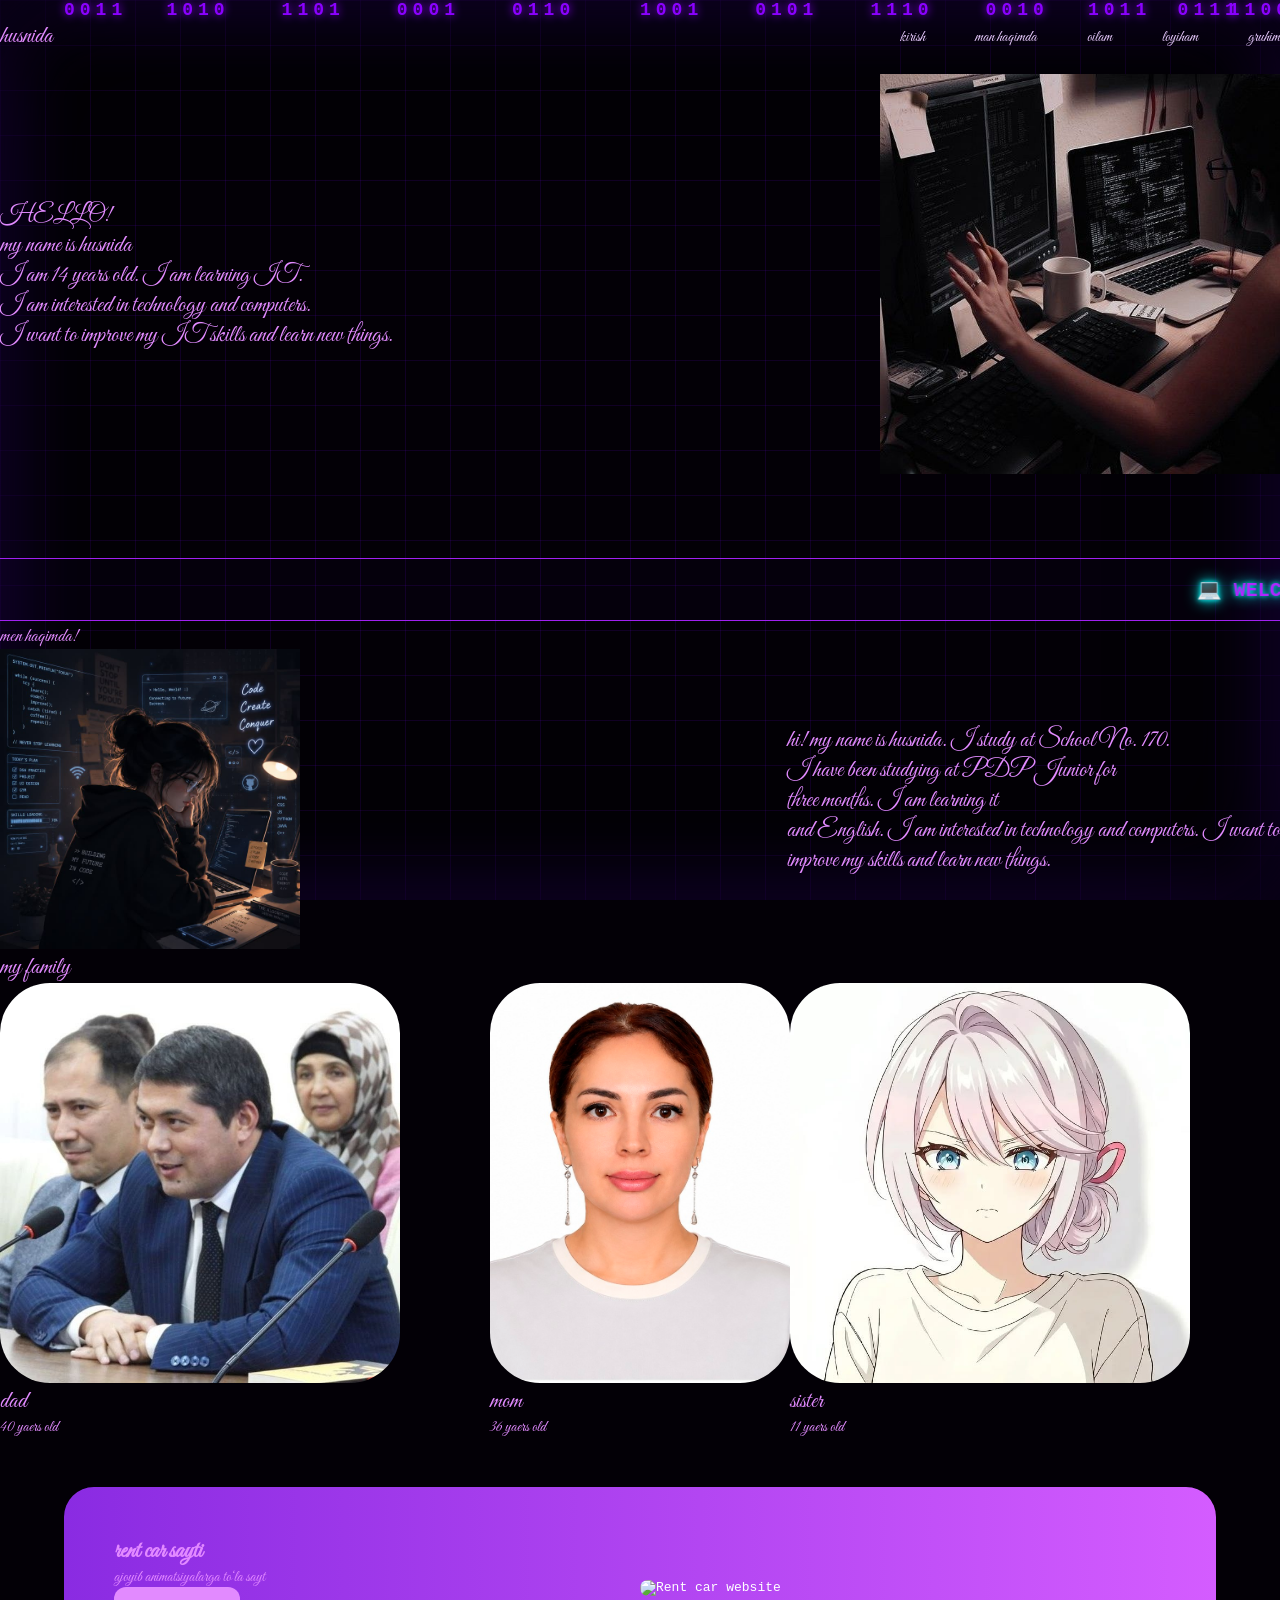
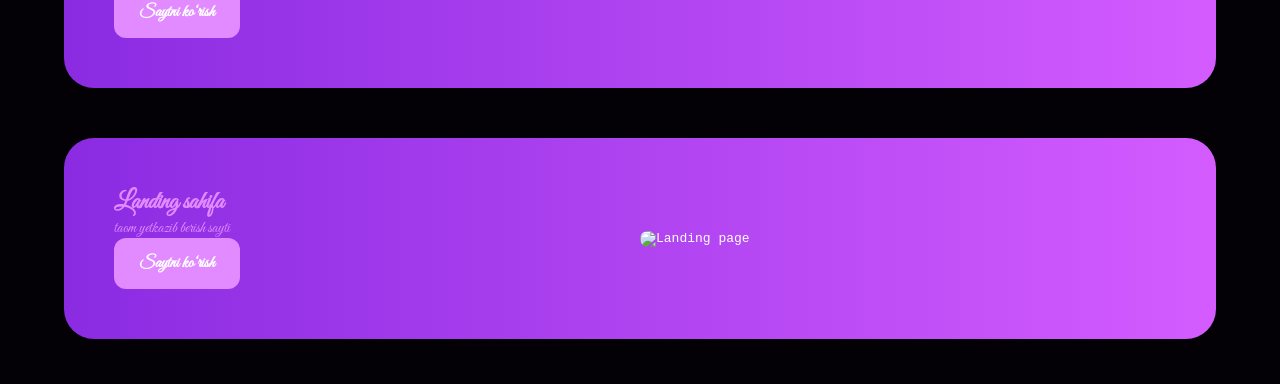
==== index.html @ d4ca279c "fixx" ====
<!doctype html>
<html lang="en">
  <head>
    <meta charset="UTF-8" />
    <meta name="viewport" content="width=device-width, initial-scale=1.0" />
    <title>Document</title>
    <link rel="stylesheet" href="main.css" />
<link href="https://fonts.googleapis.com/css2?family=Bitcount+Prop+Single:wght@100..900&family=Great+Vibes&family=Romanesco&display=swap" rel="stylesheet">
  </head>
  <body>
   <div class="hacker-bg">
  <span>0011</span>
  <span>1010</span>
  <span>1101</span>
  <span>0001</span>
  <span>0110</span>
  <span>1001</span>
  <span>0101</span>
  <span>1110</span>
  <span>0010</span>
  <span>1011</span>
  <span>0111</span>
  <span>1100</span>
</div>
</body>
    <header>
      <nav class="nav">
        <div class="container">
          <div class="nav__wrapper">
          <h2 class="title">husnida</h2>
            <ul class="nav__ul">
              <li class="nav__lists">
                <a class="title" href="#"><span class="">kirish</span></a>
              </li>
              <li class="nav__lists">
                <a class="title" href="#">man haqimda</a>
              </li>
              <li class="nav__lists"><a class="title" href="#">oilam</a></li>
              <li class="nav__lists">
                <a class="title" href="#">loyiham</a>
              </li>
              <li class="nav__lists">
                <a class="title" href="#">gruhim</a>
              </li>
            </ul>
          </div>
        </div>
      </nav>
    </header>
    <main>
      <section class="hero">
        <div class="container">
          <!-- SENING ESKI MA'LUMOTLARING -->
          <div class="hero__wrapper">
            <div class="card4">
              <div>
                <h1 class="title">
                  HELLO!<br />
                  my name is husnida
                </h1>

                <h1 class="title">
                  I am 14 years old. I am learning IT. <br />
                  I am interested in technology and computers. <br />
                  I want to improve my IT skills and learn new things.
                </h1>
              </div>

              <div>
                <img class="img2" src="./Без названия.jpg" alt="" />
              </div>
            </div>
          </div>

          <!-- ⬇️ ESKI MA'LUMOTLARDAN KEYIN MARQUEE -->
          <marquee class="my-marquee" direction="left" scrollamount="5">
            💻 WELCOME TO MY PORTFOLIO &nbsp;&nbsp;&nbsp;&nbsp; ✦ I AM LEARNING
            IT &nbsp;&nbsp;&nbsp;&nbsp; 🩵 HTML • CSS • JAVASCRIPT
            &nbsp;&nbsp;&nbsp;&nbsp; ✦ KEEP LEARNING • KEEP GROWING
            &nbsp;&nbsp;&nbsp;&nbsp;
          </marquee>
        </div>
      </section>
      <section class="welcome">
        <div class="container">
          <div class="welcome__wrapper">
            <h3 class="title">men haqimda!</h3>
            <div class="card4">
              <div>
                <img
                  class="img3"
                  src="./✨ AI Digital Girl DP _ Cute Aesthetic Anime Style Profile Picture 💻🖤.jpg"
                  alt=""
                />
              </div>
              <div>
                <h1 class="title">
                  hi! my name is husnida. I study at School No. 170. <br />
                  I have been studying at PDP Junior for <br />
                  three months. I am learning it <br />
                  and English. I am interested in technology and computers. I
                  want to <br />
                  improve my skills and learn new things.
                </h1>
              </div>
            </div>
          </div>
        </div>
      </section>
      <section class="family">
        <div class="container">
          <div class="family__wrapper">
            <div><h1 class="title">my family</h1></div>
            <div class="card5">
              <div class="card6">
                <img src="./5285311326701953409.jpg" alt="" class="img5">
                <h1 class="title">dad</h1>
                <h4 class="title">40 yaers old</h4>
              </div>
              <div class="card7">
                <img src="./5283237510333013487.jpg" alt="" class="img6">
                <h1 class="title">mom</h1>
                <h4 class="title">36 yaers old</h4>
              </div>
<div class="card6">
                <img src="./загрузка (1).jpg" alt="" class="img5">
                <h1 class="title">sister</h1>
                <h4 class="title">11 yaers old</h4>
              </div>

            </div>
          </div>
        </div>
      </section>
      <section class="portfolio">
  <div class="portfolio-card">
    <div class="title">
      <h2>rent car sayti</h2>
      <p>ajoyib animatsiyalarga to‘la sayt</p>

      <a
        href="https:"
        target="_blank"
        class="btn"
      >
        Saytni ko‘rish
      </a>
    </div>

    <img src=""  alt="Rent car website">
  </div>

  <div class="portfolio-card second">
    <div class="title">
      <h2>Landing sahifa</h2>
      <p>taom yetkazib berish sayti</p>

      <a
        href="https://example.com"
        target="_blank"
        class="btn"
      >
        Saytni ko‘rish
      </a>
    </div>

    <img src="" alt="Landing page">
  </div>
</section>  
    </main>
  </body>
</html>
---- main.css ----
* {
  padding: 0;
  margin: 0;
  box-sizing: border-box;
}

.container {
  width: 100%;
  max-width: 1440px;
  margin: 0 auto;
}

li {
  list-style-type: none;
}
a {
  text-decoration: none;
  color: inherit;
}

.nav__wrapper {
  display: flex;
  justify-content: space-between;
  padding: 22px 0;
  align-items: center;
}

.nav__ul {
  display: flex;
  gap: 50px;
}

.nav_icons {
  display: flex;
  gap: 24px;
}

.title {
  color: aqua;
}

body {
  background-color: black;
}

.card4 {
  display: flex;
  justify-content: space-between;
  align-items: center;
}


body {
  min-height: 100vh;
  background: #030006;
  color: white;
  font-family: monospace;
}

/* HACKER FON */
.hacker-bg {
  position: fixed;
  inset: 0;
  z-index: -1;

  background:
    linear-gradient(
      rgba(120, 0, 255, 0.12) 1px,
      transparent 1px
    ),
    linear-gradient(
      90deg,
      rgba(120, 0, 255, 0.12) 1px,
      transparent 1px
    );

  background-size: 45px 45px;

  box-shadow:
    inset 0 0 150px #000,
    inset 0 0 80px rgba(100, 0, 255, 0.4);
}

.hacker-bg {
  position: fixed;
  inset: 0;
  z-index: -1;
  pointer-events: none;
}

.hacker-bg span {
  position: absolute;
  color: #8b00ff;
  font-size: 18px;
  font-weight: bold;
  letter-spacing: 5px;
  text-shadow: 0 0 10px #8b00ff;

  animation: fall linear infinite;
}

/* Har bir raqam boshqa joydan chiqadi */
.hacker-bg span:nth-child(1)  { left: 5%;  animation-duration: 6s; }
.hacker-bg span:nth-child(2)  { left: 13%; animation-duration: 8s; }
.hacker-bg span:nth-child(3)  { left: 22%; animation-duration: 7s; }
.hacker-bg span:nth-child(4)  { left: 31%; animation-duration: 9s; }
.hacker-bg span:nth-child(5)  { left: 40%; animation-duration: 6s; }
.hacker-bg span:nth-child(6)  { left: 50%; animation-duration: 8s; }
.hacker-bg span:nth-child(7)  { left: 59%; animation-duration: 7s; }
.hacker-bg span:nth-child(8)  { left: 68%; animation-duration: 9s; }
.hacker-bg span:nth-child(9)  { left: 77%; animation-duration: 6s; }
.hacker-bg span:nth-child(10) { left: 85%; animation-duration: 8s; }
.hacker-bg span:nth-child(11) { left: 92%; animation-duration: 7s; }
.hacker-bg span:nth-child(12) { left: 96%; animation-duration: 10s; }

@keyframes fall {
  from {
    top: -50px;
  }

  to {
    top: 100%;
  }
}

/* MARKAZ */
.content {
  position: relative;
  z-index: 2;

  min-height: 100vh;

  display: flex;
  flex-direction: column;
  justify-content: center;
  align-items: center;

  text-align: center;
}

.content h1 {
  font-size: 60px;
  color: #fff;

  text-shadow:
    0 0 10px #8b00ff,
    0 0 30px #8b00ff,
    0 0 60px #6200ff;
}

.content p {
  margin-top: 10px;
  color: #b56cff;
  font-size: 20px;
}
.title {
  color: #e28aff;
  text-shadow:
    0 0 5px #b026ff,
    0 0 15px #b026ff,
    0 0 30px #8a2be2,


} 
.nav__lists a {
  color: #e8c9ff;
  transition: 0.3s;
}

.nav__lists a:hover {
  color: #d45cff;

  text-shadow:
    0 0 8px #d45cff,
    0 0 20px #a020f0;

  transform: translateY(-3px);
}

.img3 {
  width: 300px;
}

.img2 {
  width: 400px;
}
.my-marquee {
  margin-top: 80px;
  padding: 18px 0;

  border-top: 1px solid #a020f0;
  border-bottom: 1px solid #a020f0;

  color: #b026ff;

  font-size: 20px;
  font-weight: bold;

  text-shadow:
    0 0 5px aqua,
    0 0 15px aqua;

  background: rgba(113, 20, 213, 0.03);

  animation: marqueeGlow 2s ease-in-out infinite alternate;
}

@keyframes marqueeGlow {
  0% {
    text-shadow: 0 0 5px aqua;
  }

  100% {
    text-shadow:
      0 0 10px aqua,
      0 0 25px aqua;
  }
}

.img5{
  width:400px;
  border-radius:50px;
  }


  .card6{
  width: 500px;
   background-color: 0 0 5px #b026ff,

  }

  .card5{
    display: flex;
    justify-content: space-between;
    align-items: center;
  }

 .img6{
  width:300px;
  border-radius: 50px;
 }

 .portfolio {
  width: 90%;
  margin: 50px auto;
}

.portfolio-card {
  display: flex;
  align-items: center;
  justify-content: space-between;

  padding: 50px;
  margin-bottom: 50px;

  border-radius: 30px;
  background: linear-gradient(90deg, #8a2be2, #d45cff);
}

.info {
  width: 40%;
}

.info h2 {
  font-size: 35px;
  margin-bottom: 20px;
}

.info p {
  font-size: 20px;
  margin-bottom: 25px;
}

.portfolio-card img {
  width: 50%;
  border-radius: 20px;
}

/* BUTTON */
.btn {
  display: inline-block;

  padding: 15px 25px;

  background: #e28aff;
  color: white;

  border-radius: 12px;

  text-decoration: none;
  font-size: 17px;
  font-weight: 600;

  transition: 0.3s;
}

.btn:hover {
  transform: scale(1.05);
  background: #1f032c;
}

.btn:active {
  transform: scale(0.95);
}

.title {
  font-family: "Great Vibes", cursive;
  font-weight: 400;
  font-style: normal;
}
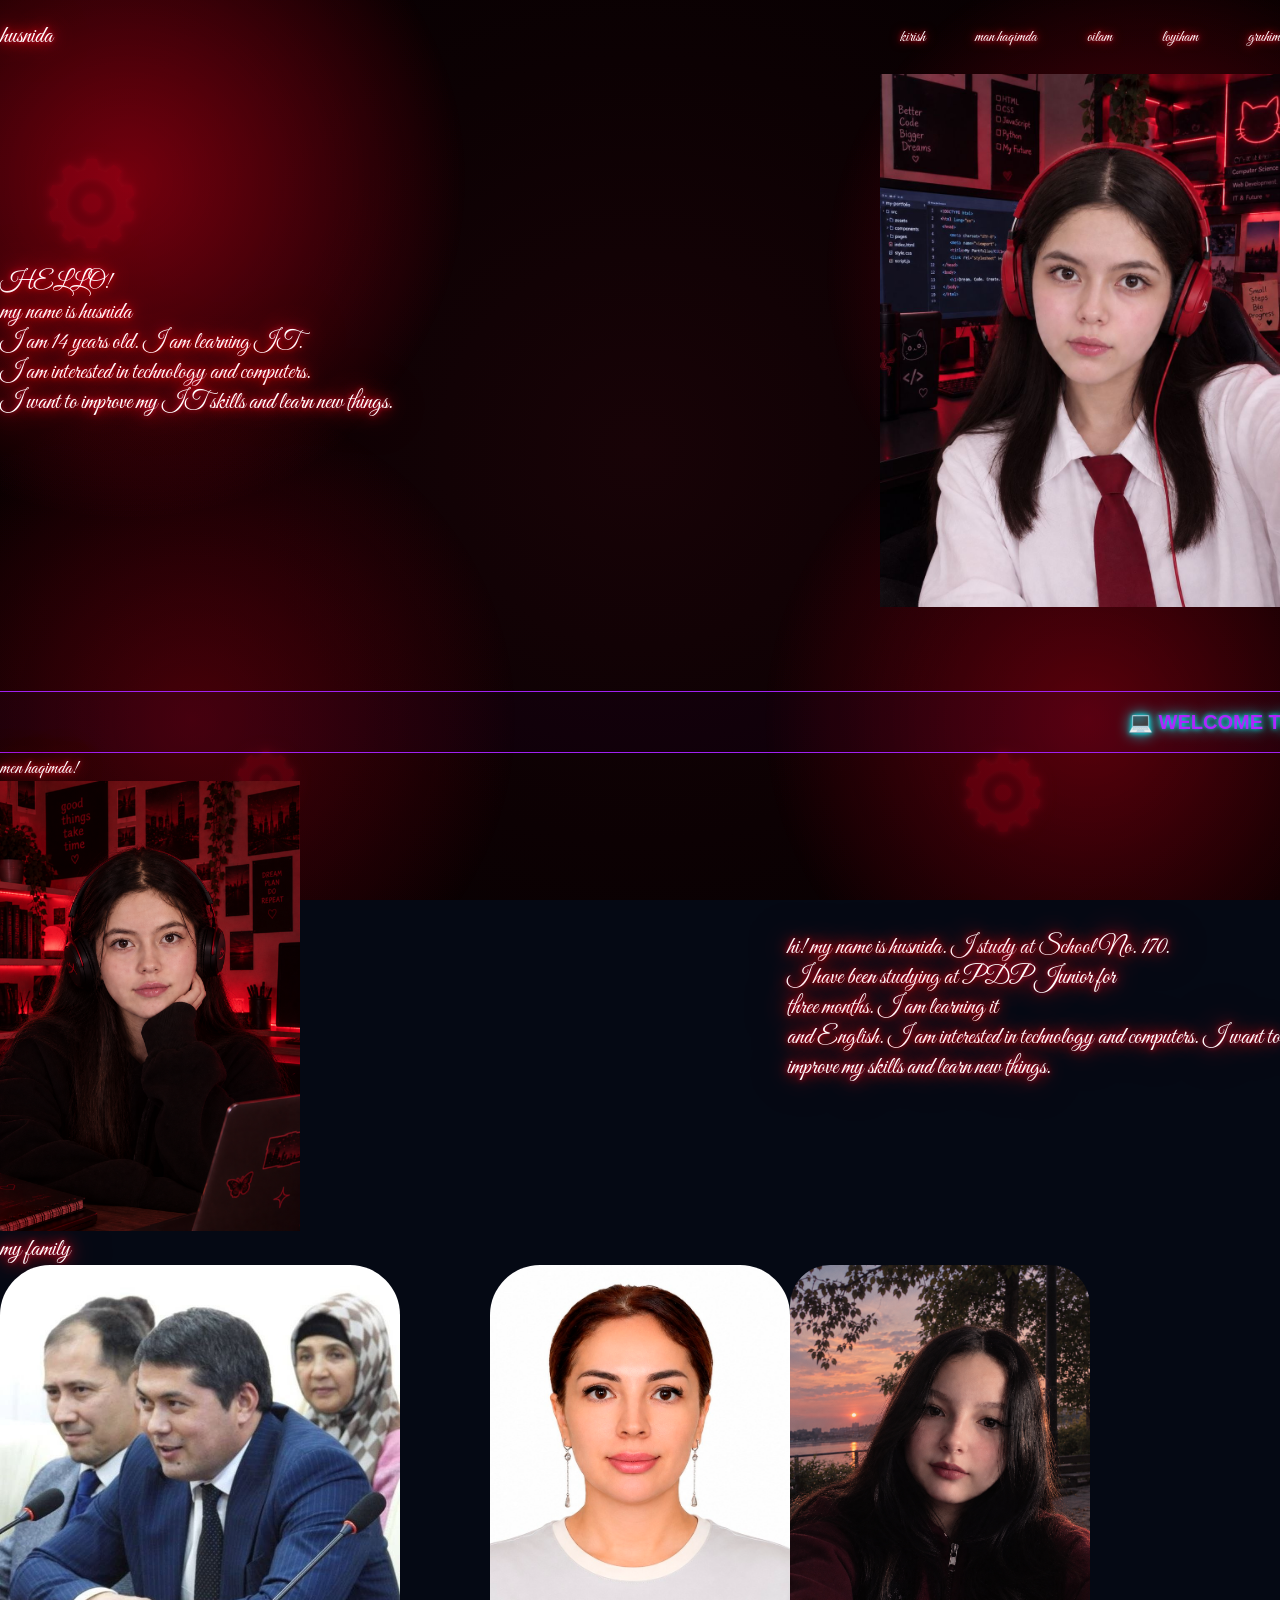
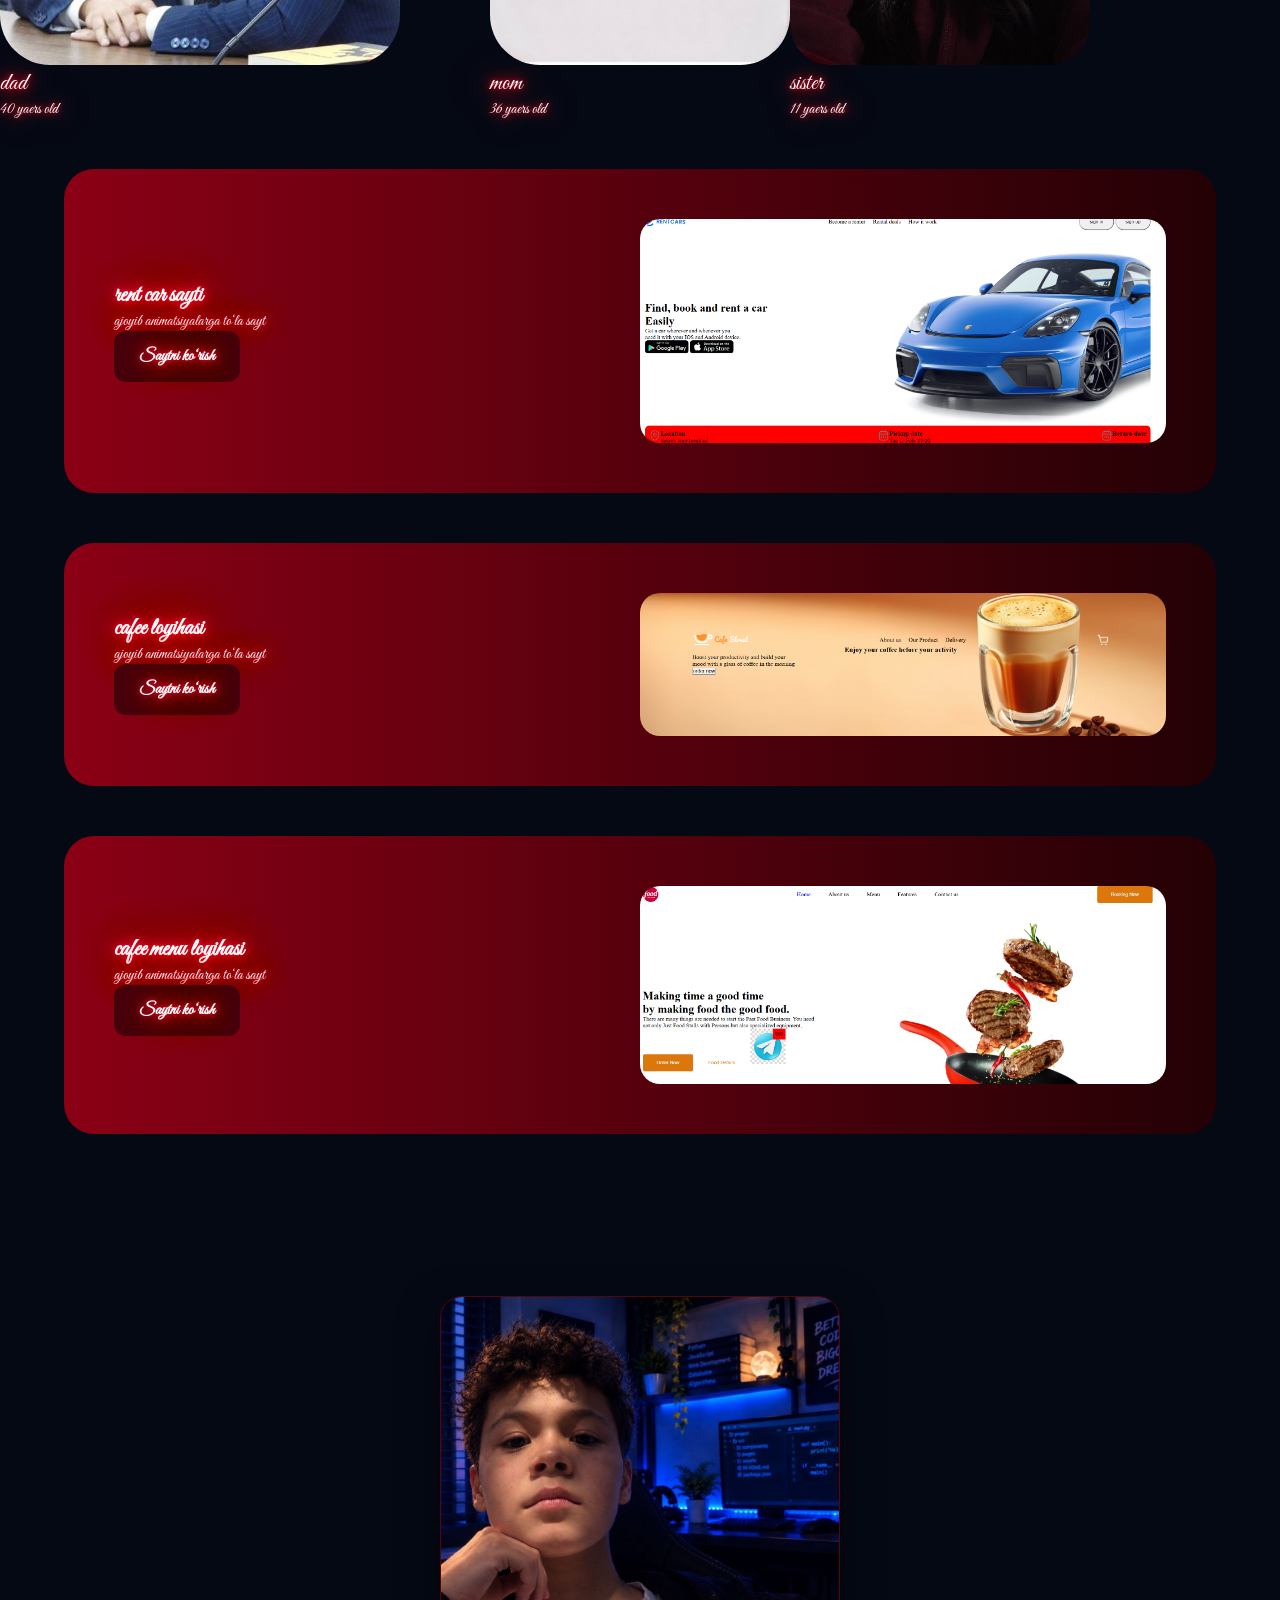
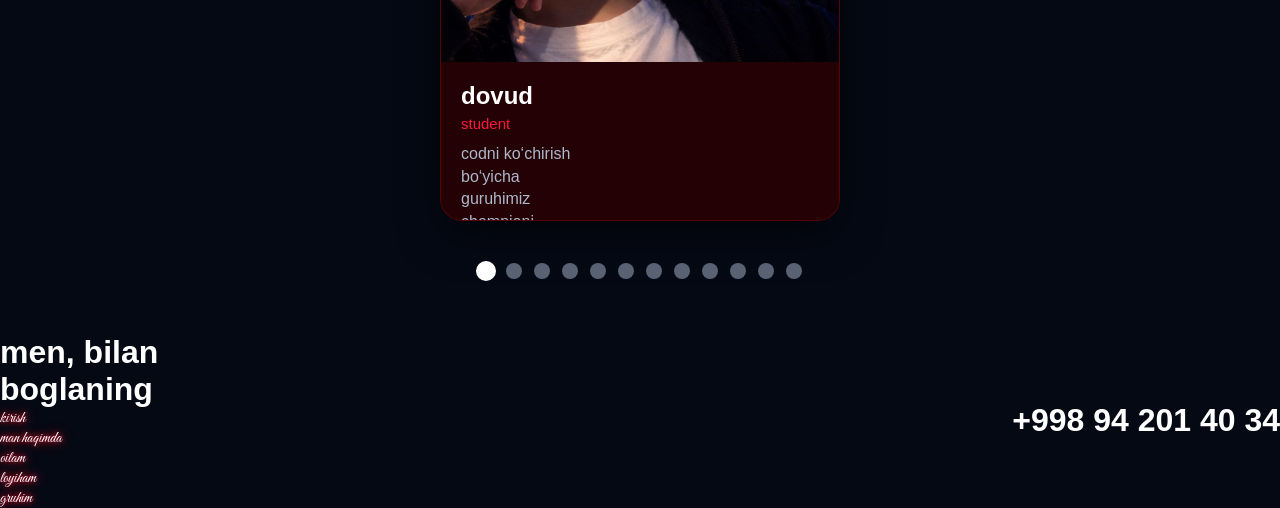
==== commit 0e64a5c1: "update" ====
--- a/index.html
+++ b/index.html
@@ -8,19 +8,46 @@
 <link href="https://fonts.googleapis.com/css2?family=Bitcount+Prop+Single:wght@100..900&family=Great+Vibes&family=Romanesco&display=swap" rel="stylesheet">
   </head>
   <body>
-   <div class="hacker-bg">
-  <span>0011</span>
-  <span>1010</span>
-  <span>1101</span>
-  <span>0001</span>
-  <span>0110</span>
-  <span>1001</span>
-  <span>0101</span>
-  <span>1110</span>
-  <span>0010</span>
-  <span>1011</span>
-  <span>0111</span>
-  <span>1100</span>
+  <div class="hacker-bg">
+
+  <div class="hacker-bg">
+
+  <div class="code-rain rain1">
+    0010<br>1100<br>0101<br>1010<br>0011<br>1110<br>0100<br>1001<br>0110<br>1101<br>0001<br>1011
+  </div>
+
+  <div class="code-rain rain2">
+    1010<br>0011<br>1101<br>0101<br>1110<br>0001<br>1001<br>0110<br>1100<br>0010<br>1011<br>0100
+  </div>
+
+  <div class="code-rain rain3">
+    1100<br>0101<br>0010<br>1110<br>1001<br>1011<br>0001<br>0110<br>1101<br>0100<br>0011<br>1010
+  </div>
+
+  <div class="code-rain rain4">
+    0001<br>1010<br>1100<br>0110<br>0011<br>1110<br>0101<br>1001<br>1011<br>0010<br>1101<br>0100
+  </div>
+
+  <div class="code-rain rain5">
+    0110<br>1101<br>0010<br>1011<br>0100<br>1110<br>0001<br>1001<br>1100<br>0011<br>1010<br>0101
+  </div>
+
+  <div class="code-rain rain6">
+    1011<br>0100<br>1110<br>0010<br>1100<br>1001<br>0110<br>0001<br>1010<br>0101<br>1101<br>0011
+  </div>
+
+  <div class="code-rain rain7">
+    0101<br>0011<br>1010<br>1101<br>0001<br>1110<br>0110<br>1001<br>0010<br>1100<br>1011<br>0100
+  </div>
+
+  <div class="code-rain rain8">
+    1101<br>0001<br>0110<br>1010<br>0011<br>1100<br>0101<br>1001<br>1110<br>0010<br>1011<br>0100
+  </div>
+<div class="gear gear1">⚙</div>
+<div class="gear gear2">⚙</div>
+<div class="gear gear3">⚙</div>
+<div class="gear gear4">⚙</div>
+</div>
 </div>
 </body>
     <header>
@@ -67,7 +94,7 @@
               </div>
 
               <div>
-                <img class="img2" src="./Без названия.jpg" alt="" />
+                <img class="img2" src="./5314385897358828695.jpg" alt="" />
               </div>
             </div>
           </div>
@@ -89,7 +116,7 @@
               <div>
                 <img
                   class="img3"
-                  src="./✨ AI Digital Girl DP _ Cute Aesthetic Anime Style Profile Picture 💻🖤.jpg"
+                  src="./ChatGPT Image 27 сент. 2026 г., 12_56_06.png"
                   alt=""
                 />
               </div>
@@ -123,7 +150,7 @@
                 <h4 class="title">36 yaers old</h4>
               </div>
 <div class="card6">
-                <img src="./загрузка (1).jpg" alt="" class="img5">
+                <img src="./ChatGPT Image 28 сент. 2026 г., 18_20_36.png" alt="" class="img7">
                 <h1 class="title">sister</h1>
                 <h4 class="title">11 yaers old</h4>
               </div>
@@ -147,16 +174,15 @@
       </a>
     </div>
 
-    <img src=""  alt="Rent car website">
-  </div>
-
-  <div class="portfolio-card second">
+    <img src="image.png"  alt="Rent car website">
+  </div>
+<div class="portfolio-card">
     <div class="title">
-      <h2>Landing sahifa</h2>
-      <p>taom yetkazib berish sayti</p>
+      <h2>cafee loyihasi</h2>
+      <p>ajoyib animatsiyalarga to‘la sayt</p>
 
       <a
-        href="https://example.com"
+        href="https:"
         target="_blank"
         class="btn"
       >
@@ -164,9 +190,216 @@
       </a>
     </div>
 
-    <img src="" alt="Landing page">
-  </div>
-</section>  
+    <img src="image copy.png"  alt="Rent car website">
+  </div>
+<div class="portfolio-card">
+    <div class="title">
+      <h2>cafee menu loyihasi</h2>
+      <p>ajoyib animatsiyalarga to‘la sayt</p>
+
+      <a
+        href="https:"
+        target="_blank"
+        class="btn"
+      >
+        Saytni ko‘rish
+      </a>
+    </div>
+
+    <img src="./image copy 3.png"  alt="Rent car website">
+  </div>
+  
+  
+</section> 
+<section class="team">
+  <div class="container">
+   <div class="team__wrapper">
+<div class="carousel">
+
+  <!-- 12 ta tugma -->
+  <input type="radio" name="slider" id="slide1" checked>
+  <input type="radio" name="slider" id="slide2">
+  <input type="radio" name="slider" id="slide3">
+  <input type="radio" name="slider" id="slide4">
+  <input type="radio" name="slider" id="slide5">
+  <input type="radio" name="slider" id="slide6">
+  <input type="radio" name="slider" id="slide7">
+  <input type="radio" name="slider" id="slide8">
+  <input type="radio" name="slider" id="slide9">
+  <input type="radio" name="slider" id="slide10">
+  <input type="radio" name="slider" id="slide11">
+  <input type="radio" name="slider" id="slide12">
+
+
+  <!-- 1 -->
+  <div class="card card1">
+    <img src="./5316637697172512451.jpg">
+    <div class="info">
+      <h2>dovud</h2>
+      <span>student</span>
+      <p>codni ko‘chirish bo‘yicha guruhimiz chempioni</p>
+    </div>
+  </div>
+
+  <!-- 2 -->
+  <div class="card card2">
+    <img src="./5314570559477719106.jpg">
+    <div class="info">
+      <h2>javohir </h2>
+      <span>Student</span>
+      <p>Guruhimiz a'zosi</p>
+    </div>
+  </div>
+
+  <!-- 3 -->
+  <div class="card card3">
+    <img src="./muhammadali">
+    <div class="info">
+      <h2>STUDENT 3</h2>
+      <span>Student</span>
+      <p>Guruhimiz a'zosi</p>
+    </div>
+  </div>
+
+  <!-- 4 -->
+  <div class="card card4">
+    <img src="./ilyos">
+    <div class="info">
+      <h2>ilyos</h2>
+      <span>Student</span>
+      <p>Guruhimiz a'zosi</p>
+    </div>
+  </div>
+
+  <!-- 5 -->
+  <div class="card card5">
+    <img src="./5314570559477719131 (1).jpg">
+    <div class="info">
+      <h2>STUDENT 5</h2>
+      <span>Student</span>
+      <p>Guruhimiz a'zosi</p>
+    </div>
+  </div>
+
+  <!-- 6 -->
+  <div class="card card6">
+    <img src="./5316637697172512912.jpg">
+    <div class="info">
+      <h2>STUDENT 6</h2>
+      <span>Student</span>
+      <p>Guruhimiz a'zosi</p>
+    </div>
+  </div>
+
+  <!-- 7 -->
+  <div class="card card7">
+    <img src="./5316637697172512628.jpg">
+    <div class="info">
+      <h2>Sunnat</h2>
+      <span>Student</span>
+      <p>Guruhimiz a'zosi</p>
+    </div>
+  </div>
+
+  <!-- 8 -->
+  <div class="card card8">
+    <img src="./5314570559477719118.jpg">
+    <div class="info">
+      <h2>STUDENT 8</h2>
+      <span>Student</span>
+      <p>Guruhimiz a'zosi</p>
+    </div>
+  </div>
+
+  <!-- 9 -->
+  <div class="card card9">
+    <img src="./5314385897358828868.jpg">
+    <div class="info">
+      <h2>botir</h2>
+      <span>Student</span>
+      <p>Guruhimiz a'zosi</p>
+    </div>
+  </div>
+
+  <!-- 10 -->
+  <div class="card card10">
+    <img src="./student10.jpg">
+    <div class="info">
+      <h2></h2>
+      <span>Student</span>
+      <p>Guruhimiz a'zosi</p>
+    </div>
+  </div>
+
+  <!-- 11 -->
+  <div class="card card11">
+    <img src="./student11.jpg">
+    <div class="info">
+      <h2></h2>
+      <span>Student</span>
+      <p>Guruhimiz a'zosi</p>
+    </div>
+  </div>
+
+  <!-- 12 -->
+  <div class="card card12">
+    <img src="./student12.jpg">
+    <div class="info">
+      <h2>STUDENT 12</h2>
+      <span>Student</span>
+      <p>Guruhimiz a'zosi</p>
+    </div>
+  </div>
+
+
+  <!-- NUQTALAR -->
+  <div class="dots">
+    <label for="slide1"></label>
+    <label for="slide2"></label>
+    <label for="slide3"></label>
+    <label for="slide4"></label>
+    <label for="slide5"></label>
+    <label for="slide6"></label>
+    <label for="slide7"></label>
+    <label for="slide8"></label>
+    <label for="slide9"></label>
+    <label for="slide10"></label>
+    <label for="slide11"></label>
+    <label for="slide12"></label>
+  </div>
+
+</div>
+   </div>
+  </div>
+</section> 
+<footer>
+  <div class="container">
+    <div class="footer__wrapper">
+      <div class="footer">
+        <div>
+          <h1 class="title5">men, bilan <br> boglaning </h1>
+          <li class="nav__lists">
+                <a class="title" href="#"><span class="">kirish</span></a>
+              </li>
+              <li class="nav__lists">
+                <a class="title" href="#"><span>man haqimda </span></a>
+              </li>
+              <li class="nav__lists"><a class="title" href="#">oilam</a></li>
+              <li class="nav__lists">
+                <a class="title" href="#">loyiham</a>
+              </li>
+              <li class="nav__lists">
+                <a class="title" href="#">gruhim</a>
+              </li>
+         </div>
+         <div>
+          <h1>+998 94 201 40 34</h1>
+
+         </div>
+      </div>
+    </div>
+  </div>
+</footer>
     </main>
   </body>
 </html>
--- a/main.css
+++ b/main.css
@@ -56,71 +56,256 @@
   color: white;
   font-family: monospace;
 }
-
-/* HACKER FON */
+body {
+  margin: 0;
+  min-height: 100vh;
+  background: #080002;
+  overflow-x: hidden;
+}
+
+/* ASOSIY HACKER FON */
 .hacker-bg {
   position: fixed;
   inset: 0;
   z-index: -1;
+  overflow: hidden;
 
   background:
-    linear-gradient(
-      rgba(120, 0, 255, 0.12) 1px,
-      transparent 1px
-    ),
-    linear-gradient(
-      90deg,
-      rgba(120, 0, 255, 0.12) 1px,
-      transparent 1px
+    radial-gradient(
+      ellipse at center,
+      #180307 0%,
+      #0d0103 45%,
+      #050001 100%
     );
-
-  background-size: 45px 45px;
-
-  box-shadow:
-    inset 0 0 150px #000,
-    inset 0 0 80px rgba(100, 0, 255, 0.4);
+}
+
+/* QIZIL SHOVQIN / YORUG‘LIK */
+.hacker-bg::before {
+  content: "";
+  position: absolute;
+  inset: 0;
+
+  background:
+    radial-gradient(circle at 10% 20%, rgba(255, 0, 30, .25), transparent 25%),
+    radial-gradient(circle at 90% 30%, rgba(255, 0, 30, .2), transparent 25%),
+    radial-gradient(circle at 15% 80%, rgba(180, 0, 20, .2), transparent 25%),
+    radial-gradient(circle at 85% 80%, rgba(255, 0, 30, .18), transparent 25%);
+
+  pointer-events: none;
 }
 
 .hacker-bg {
   position: fixed;
   inset: 0;
   z-index: -1;
-  pointer-events: none;
-}
-
-.hacker-bg span {
-  position: absolute;
-  color: #8b00ff;
-  font-size: 18px;
+  overflow: hidden;
+
+  background:
+    radial-gradient(
+      circle at center,
+      #180307 0%,
+      #0c0103 50%,
+      #030001 100%
+    );
+}
+
+/* KO‘P QATORLI CODE */
+.code-rain {
+  position: absolute;
+  top: -500px;
+
+  color: #ff1635;
+  font-family: monospace;
+  font-size: 16px;
   font-weight: bold;
+  line-height: 1.8;
   letter-spacing: 5px;
-  text-shadow: 0 0 10px #8b00ff;
-
-  animation: fall linear infinite;
-}
-
-/* Har bir raqam boshqa joydan chiqadi */
-.hacker-bg span:nth-child(1)  { left: 5%;  animation-duration: 6s; }
-.hacker-bg span:nth-child(2)  { left: 13%; animation-duration: 8s; }
-.hacker-bg span:nth-child(3)  { left: 22%; animation-duration: 7s; }
-.hacker-bg span:nth-child(4)  { left: 31%; animation-duration: 9s; }
-.hacker-bg span:nth-child(5)  { left: 40%; animation-duration: 6s; }
-.hacker-bg span:nth-child(6)  { left: 50%; animation-duration: 8s; }
-.hacker-bg span:nth-child(7)  { left: 59%; animation-duration: 7s; }
-.hacker-bg span:nth-child(8)  { left: 68%; animation-duration: 9s; }
-.hacker-bg span:nth-child(9)  { left: 77%; animation-duration: 6s; }
-.hacker-bg span:nth-child(10) { left: 85%; animation-duration: 8s; }
-.hacker-bg span:nth-child(11) { left: 92%; animation-duration: 7s; }
-.hacker-bg span:nth-child(12) { left: 96%; animation-duration: 10s; }
-
-@keyframes fall {
+
+  text-shadow:
+    0 0 5px #ff1635,
+    0 0 12px #ff002f;
+
+  opacity: 0.65;
+
+  animation: codeFall linear infinite;
+}
+
+/* HAR BIRI BOSHQA JOYDAN */
+.rain1 {
+  left: 3%;
+  animation-duration: 7s;
+}
+
+.rain2 {
+  left: 14%;
+  animation-duration: 9s;
+  animation-delay: -3s;
+}
+
+.rain3 {
+  left: 27%;
+  animation-duration: 8s;
+  animation-delay: -5s;
+}
+
+.rain4 {
+  left: 39%;
+  animation-duration: 10s;
+  animation-delay: -2s;
+}
+
+.rain5 {
+  left: 53%;
+  animation-duration: 7s;
+  animation-delay: -6s;
+}
+
+.rain6 {
+  left: 67%;
+  animation-duration: 9s;
+  animation-delay: -4s;
+}
+
+.rain7 {
+  left: 80%;
+  animation-duration: 8s;
+  animation-delay: -7s;
+}
+
+.rain8 {
+  left: 93%;
+  animation-duration: 11s;
+  animation-delay: -1s;
+}
+
+
+/* YUQORIDAN PASTGA */
+@keyframes codeFall {
+
+  0% {
+    transform: translateY(-100px);
+  }
+
+  100% {
+    transform: translateY(120vh);
+  }
+
+}
+/* MEXANIK TISHLI G‘ILDIRAKLAR */
+.gear {
+  position: absolute;
+  color: #b3001b;
+  font-size: 100px;
+  opacity: 0.28;
+
+  text-shadow:
+    0 0 8px #ff1635,
+    0 0 20px #8b0015;
+
+  animation: gearRotate 12s linear infinite;
+}
+
+/* Joylashuvi */
+.gear1 {
+  left: 3%;
+  top: 15%;
+  font-size: 120px;
+}
+
+.gear2 {
+  right: 4%;
+  top: 28%;
+  font-size: 150px;
+  animation-direction: reverse;
+}
+
+.gear3 {
+  left: 18%;
+  bottom: 8%;
+  font-size: 80px;
+  animation-duration: 9s;
+}
+
+.gear4 {
+  right: 18%;
+  bottom: 5%;
+  font-size: 105px;
+  animation-duration: 15s;
+  animation-direction: reverse;
+}
+
+/* Aylanish */
+@keyframes gearRotate {
   from {
-    top: -50px;
+    transform: rotate(0deg);
   }
 
   to {
-    top: 100%;
-  }
+    transform: rotate(360deg);
+  }
+}
+.cross {
+  position: absolute;
+
+  color: #ff173b;
+  font-size: 30px;
+
+  text-shadow:
+    0 0 8px #ff173b,
+    0 0 20px #ff173b;
+
+  animation: glow 2s infinite alternate;
+}
+
+.c1 {
+  left: 12%;
+  top: 42%;
+}
+
+.c2 {
+  right: 20%;
+  top: 15%;
+}
+
+.c3 {
+  right: 10%;
+  bottom: 25%;
+}
+
+@keyframes glow {
+  from {
+    opacity: .3;
+  }
+
+  to {
+    opacity: 1;
+  }
+}
+
+/* KAPALAK */
+.butterfly {
+  position: absolute;
+  left: 10%;
+  top: 28%;
+
+  font-size: 45px;
+  filter:
+    drop-shadow(0 0 8px #ff1744)
+    drop-shadow(0 0 15px #ff1744);
+}
+
+/* YURAK */
+.heart {
+  position: absolute;
+  left: 4%;
+  bottom: 8%;
+
+  color: #ff173b;
+  font-size: 70px;
+
+  text-shadow:
+    0 0 10px #ff173b,
+    0 0 25px #ff173b;
 }
 
 /* MARKAZ */
@@ -143,9 +328,9 @@
   color: #fff;
 
   text-shadow:
-    0 0 10px #8b00ff,
-    0 0 30px #8b00ff,
-    0 0 60px #6200ff;
+    0 0 10px #b3001b,
+    0 0 30px #8b0015,
+    0 0 60px #ff1635;
 }
 
 .content p {
@@ -154,29 +339,35 @@
   font-size: 20px;
 }
 .title {
-  color: #e28aff;
-  text-shadow:
-    0 0 5px #b026ff,
-    0 0 15px #b026ff,
-    0 0 30px #8a2be2,
-
-
-} 
+  color: #ffffff;
+  font-weight: bold;
+
+  text-shadow:
+    0 0 5px #ff1635,
+    0 0 15px #ff1635,
+    0 0 30px #ff1635,
+    0 0 50px #8b0015;
+}
+
 .nav__lists a {
-  color: #e8c9ff;
+  color: #ffffff;
+  text-decoration: none;
+
+  text-shadow:
+    0 0 5px #ff1635,
+    0 0 12px #ff1635;
+    
   transition: 0.3s;
 }
 
 .nav__lists a:hover {
-  color: #d45cff;
-
-  text-shadow:
-    0 0 8px #d45cff,
-    0 0 20px #a020f0;
-
-  transform: translateY(-3px);
-}
-
+  color: #ff6b81;
+
+  text-shadow:
+    0 0 5px #ff1635,
+    0 0 15px #ff1635,
+    0 0 30px #ff1635;
+}
 .img3 {
   width: 300px;
 }
@@ -240,6 +431,11 @@
   border-radius: 50px;
  }
 
+ .img7{
+  width:300px;
+  border-radius:40px;
+ }
+
  .portfolio {
   width: 90%;
   margin: 50px auto;
@@ -254,7 +450,7 @@
   margin-bottom: 50px;
 
   border-radius: 30px;
-  background: linear-gradient(90deg, #8a2be2, #d45cff);
+  background: linear-gradient(90deg, #8b0015, #230105);
 }
 
 .info {
@@ -282,7 +478,7 @@
 
   padding: 15px 25px;
 
-  background: #e28aff;
+  background: #45020e;
   color: white;
 
   border-radius: 12px;
@@ -308,5 +504,168 @@
   font-weight: 400;
   font-style: normal;
 }
-
-
+* {
+  box-sizing: border-box;
+}
+
+body {
+  margin: 0;
+  background: #050914;
+  font-family: Arial, sans-serif;
+}
+
+/* CAROUSEL */
+
+.carousel {
+  width: 100%;
+  height: 750px;
+  position: relative;
+  display: flex;
+  justify-content: center;
+  align-items: center;
+  overflow: hidden;
+}
+
+/* Radio tugmalar ko‘rinmaydi */
+
+.carousel input {
+  display: none;
+}
+
+
+/* KARTALAR */
+
+.card {
+  position: absolute;
+
+  width: 400px;
+  height: 525px;
+
+  background: #230105;
+  border: 1px solid #550507;
+  border-radius: 22px;
+
+  overflow: hidden;
+
+  transform: scale(0.85);
+
+  transition: 0.5s ease;
+
+  box-shadow: 0 15px 40px rgba(0, 0, 0, 0.5);
+}
+
+
+/* RASM */
+
+.card img {
+  width: 100%;
+  height: 365px;
+
+  object-fit: cover;
+
+  display: block;
+}
+
+
+/* INFO */
+
+.info {
+  padding: 20px;
+  color: white;
+}
+
+.info h2 {
+  margin: 0 0 5px;
+  font-size: 24px;
+}
+
+.info span {
+  color: #ff173b;
+  font-size: 15px;
+}
+
+.info p {
+  color: #aeb8ca;
+  font-size: 16px;
+  line-height: 1.4;
+  margin-top: 10px;
+}
+
+
+/* OLDINDAGI KARTA */
+
+#slide1:checked ~ .card1,
+#slide2:checked ~ .card2,
+#slide3:checked ~ .card3,
+#slide4:checked ~ .card4,
+#slide5:checked ~ .card5,
+#slide6:checked ~ .card6,
+#slide7:checked ~ .card7,
+#slide8:checked ~ .card8,
+#slide9:checked ~ .card9,
+#slide10:checked ~ .card10,
+#slide11:checked ~ .card11,
+#slide12:checked ~ .card12 {
+  transform: scale(1);
+  z-index: 5;
+}
+
+
+/* ORQADAGI SOYA KARTALAR */
+
+
+
+/* NUQTALAR */
+
+.dots {
+  position: absolute;
+  bottom: 55px;
+
+  display: flex;
+  gap: 12px;
+
+  z-index: 20;
+}
+
+.dots label {
+  width: 16px;
+  height: 16px;
+
+  border-radius: 50%;
+
+  background: #596273;
+
+  cursor: pointer;
+
+  transition: 0.3s;
+}
+
+
+/* AKTIV NUQTA */
+
+#slide1:checked ~ .dots label:nth-child(1),
+#slide2:checked ~ .dots label:nth-child(2),
+#slide3:checked ~ .dots label:nth-child(3),
+#slide4:checked ~ .dots label:nth-child(4),
+#slide5:checked ~ .dots label:nth-child(5),
+#slide6:checked ~ .dots label:nth-child(6),
+#slide7:checked ~ .dots label:nth-child(7),
+#slide8:checked ~ .dots label:nth-child(8),
+#slide9:checked ~ .dots label:nth-child(9),
+#slide10:checked ~ .dots label:nth-child(10),
+#slide11:checked ~ .dots label:nth-child(11),
+#slide12:checked ~ .dots label:nth-child(12) {
+  background: white;
+  transform: scale(1.25);
+}
+
+.footer{
+  display: flex;
+  justify-content: space-between;
+  align-items: center;
+}
+
+
+
+
+
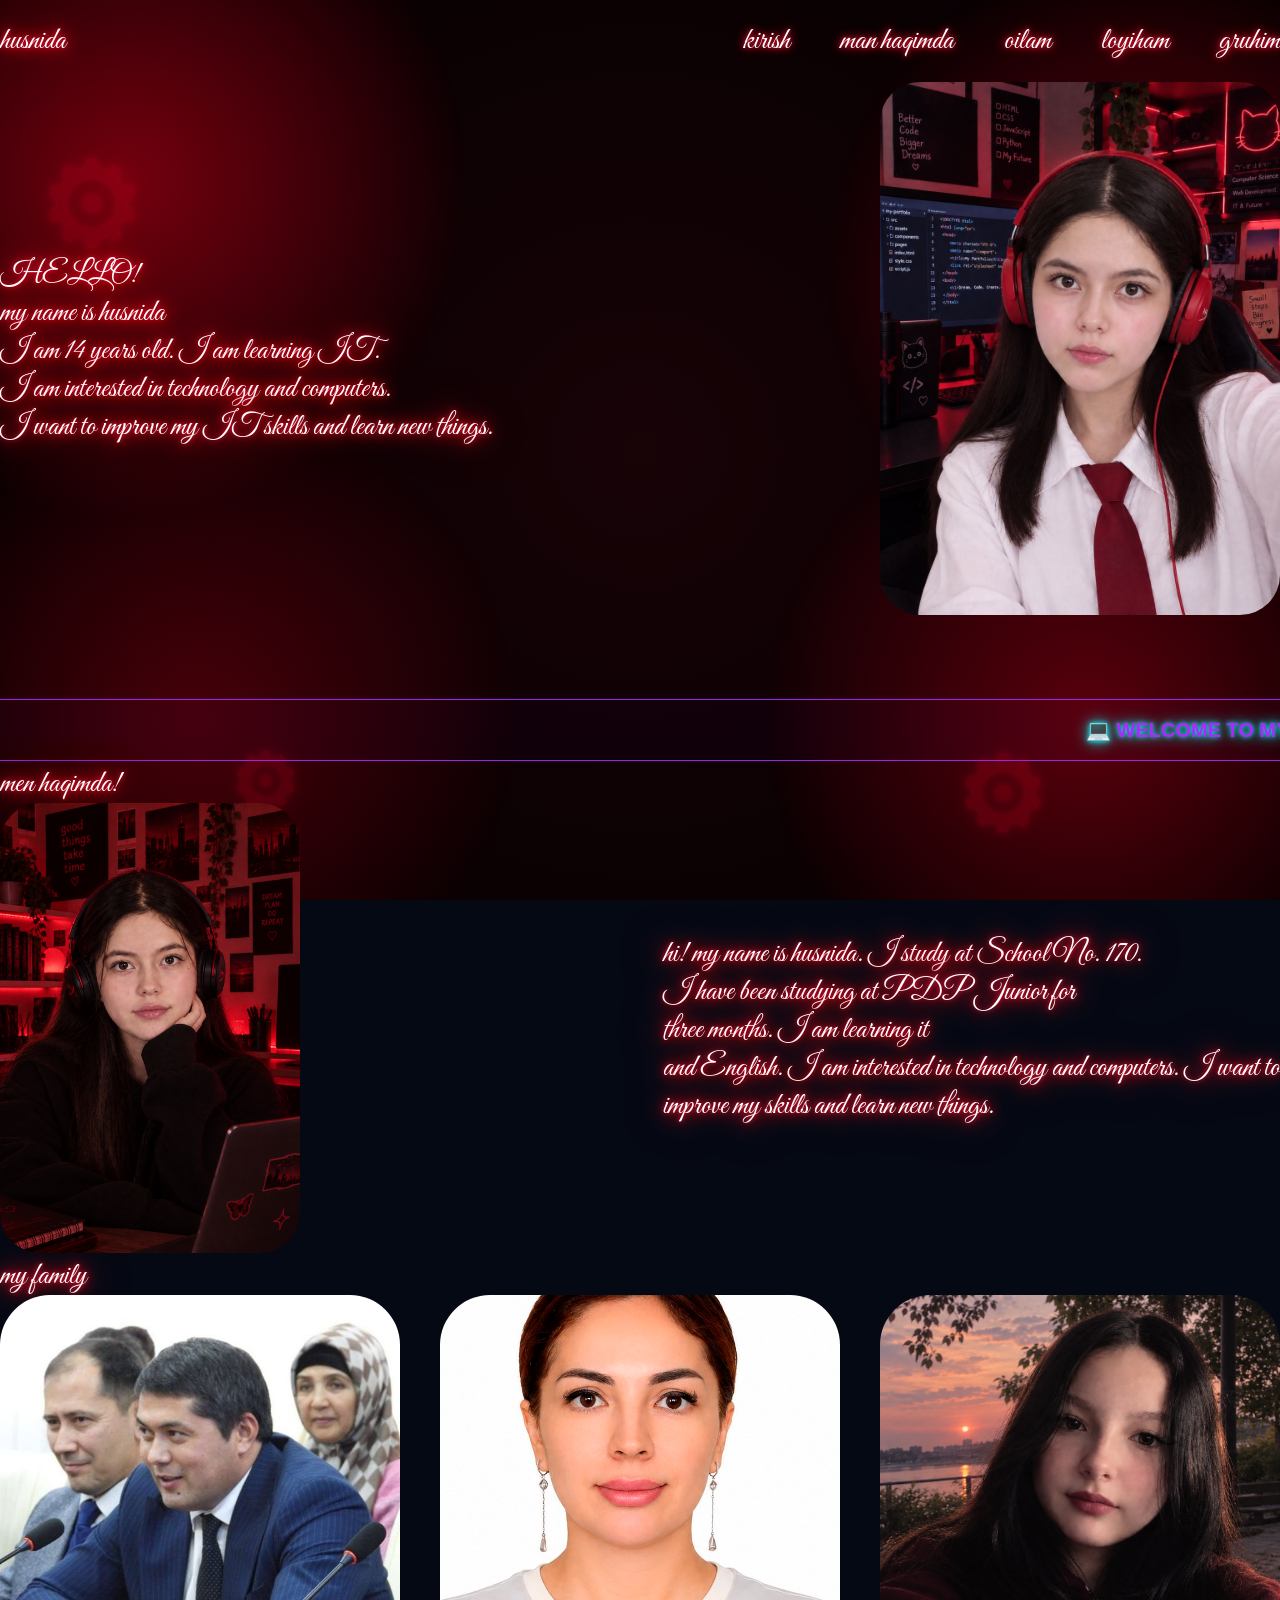
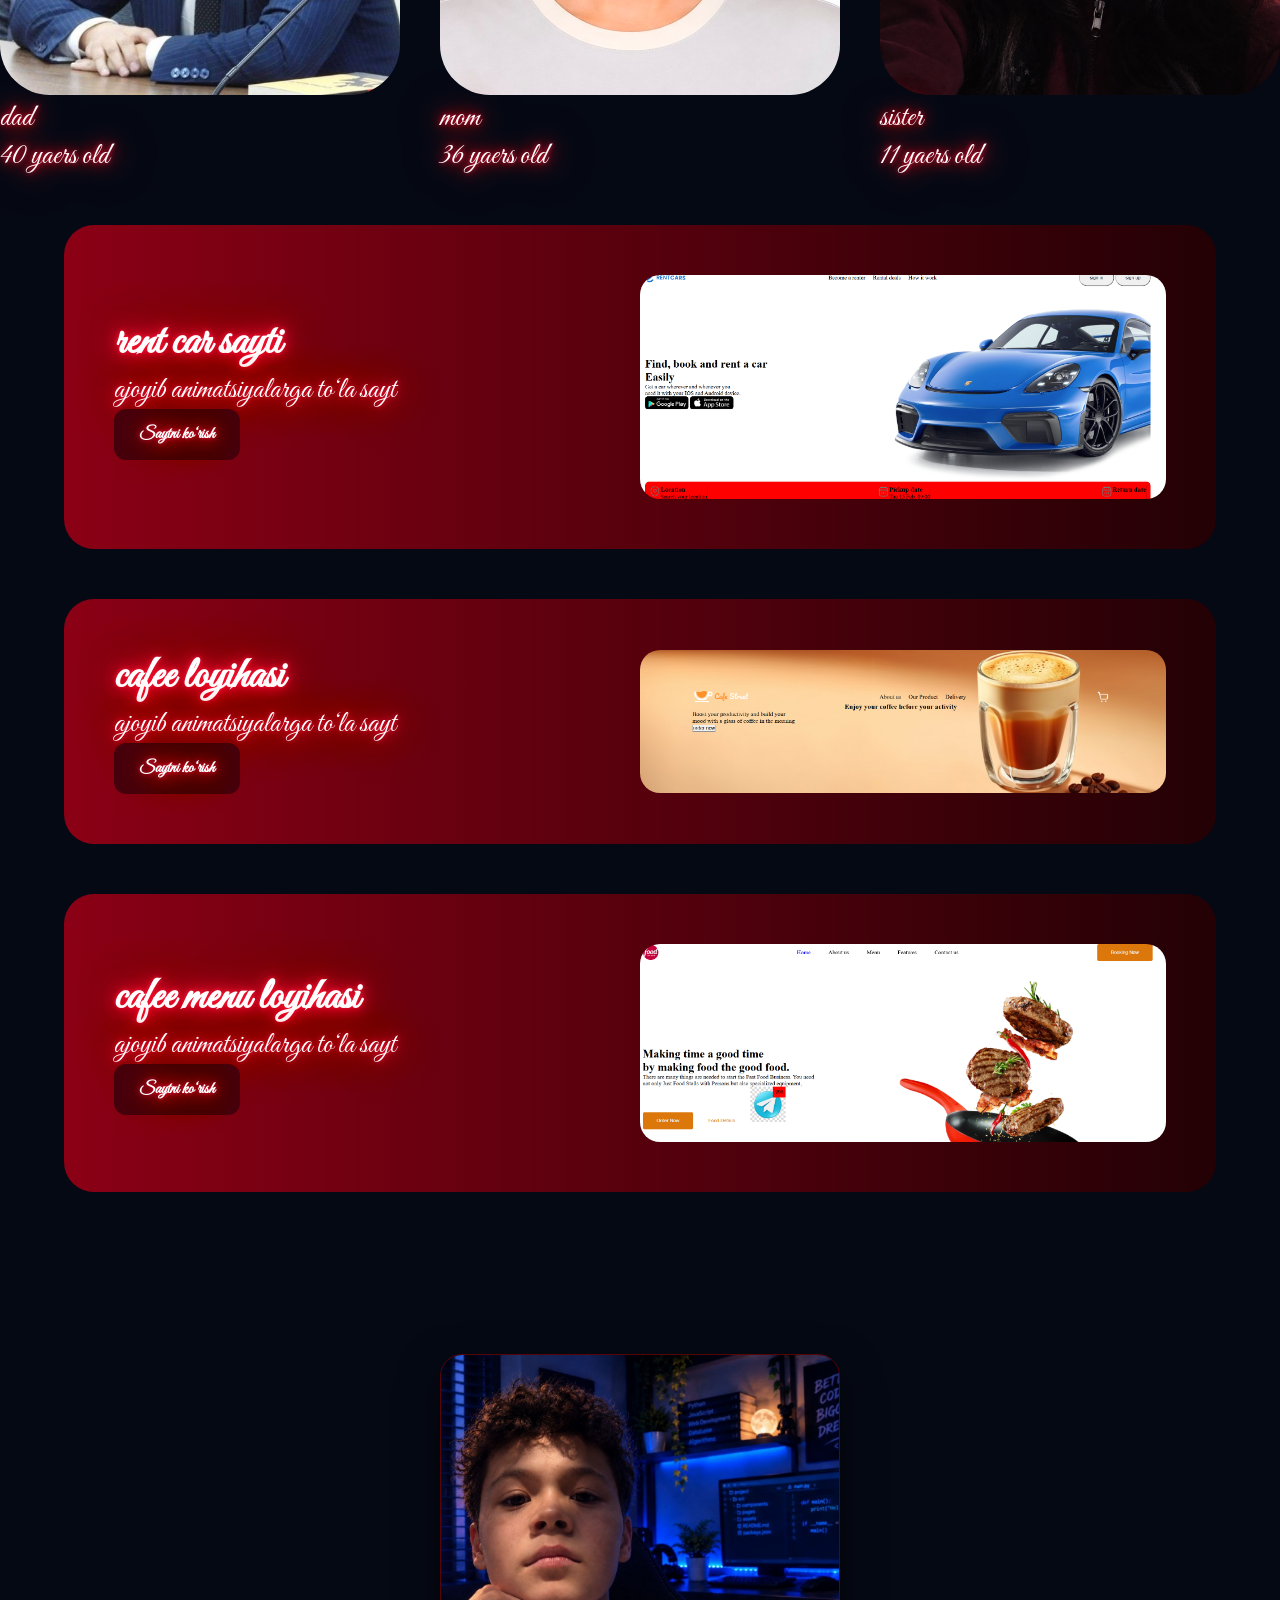
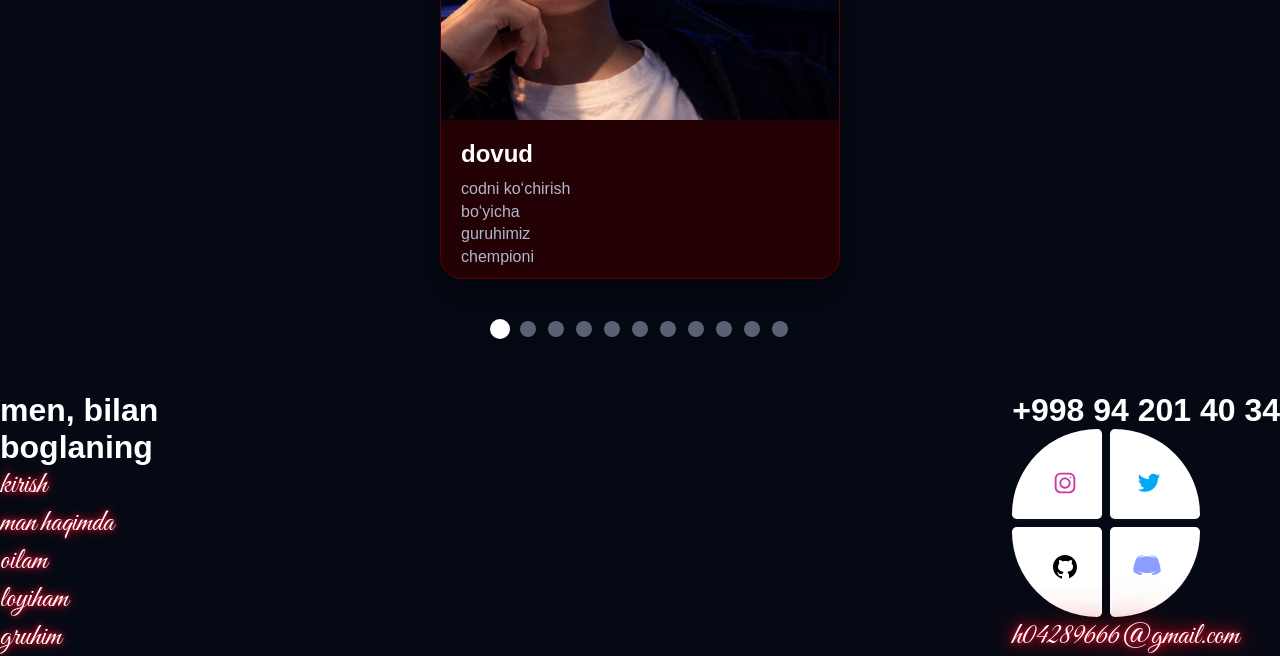
==== commit b23c09c5: "update" ====
--- a/index.html
+++ b/index.html
@@ -138,19 +138,19 @@
         <div class="container">
           <div class="family__wrapper">
             <div><h1 class="title">my family</h1></div>
-            <div class="card5">
+            <div class="cardd">
               <div class="card6">
                 <img src="./5285311326701953409.jpg" alt="" class="img5">
                 <h1 class="title">dad</h1>
                 <h4 class="title">40 yaers old</h4>
               </div>
               <div class="card7">
-                <img src="./5283237510333013487.jpg" alt="" class="img6">
+                <img src="./5283237510333013487.jpg" alt="" class="img5">
                 <h1 class="title">mom</h1>
                 <h4 class="title">36 yaers old</h4>
               </div>
-<div class="card6">
-                <img src="./ChatGPT Image 28 сент. 2026 г., 18_20_36.png" alt="" class="img7">
+              <div class="card6">
+                <img src="./ChatGPT Image 28 сент. 2026 г., 18_20_36.png" alt="" class="img5">
                 <h1 class="title">sister</h1>
                 <h4 class="title">11 yaers old</h4>
               </div>
@@ -236,7 +236,6 @@
     <img src="./5316637697172512451.jpg">
     <div class="info">
       <h2>dovud</h2>
-      <span>student</span>
       <p>codni ko‘chirish bo‘yicha guruhimiz chempioni</p>
     </div>
   </div>
@@ -246,7 +245,6 @@
     <img src="./5314570559477719106.jpg">
     <div class="info">
       <h2>javohir </h2>
-      <span>Student</span>
       <p>Guruhimiz a'zosi</p>
     </div>
   </div>
@@ -255,8 +253,7 @@
   <div class="card card3">
     <img src="./muhammadali">
     <div class="info">
-      <h2>STUDENT 3</h2>
-      <span>Student</span>
+      <h2>muhammadali</h2>
       <p>Guruhimiz a'zosi</p>
     </div>
   </div>
@@ -266,7 +263,6 @@
     <img src="./ilyos">
     <div class="info">
       <h2>ilyos</h2>
-      <span>Student</span>
       <p>Guruhimiz a'zosi</p>
     </div>
   </div>
@@ -275,8 +271,7 @@
   <div class="card card5">
     <img src="./5314570559477719131 (1).jpg">
     <div class="info">
-      <h2>STUDENT 5</h2>
-      <span>Student</span>
+      <h2>Shoxrux</h2>
       <p>Guruhimiz a'zosi</p>
     </div>
   </div>
@@ -285,8 +280,7 @@
   <div class="card card6">
     <img src="./5316637697172512912.jpg">
     <div class="info">
-      <h2>STUDENT 6</h2>
-      <span>Student</span>
+      <h2>jafar</h2>
       <p>Guruhimiz a'zosi</p>
     </div>
   </div>
@@ -296,7 +290,6 @@
     <img src="./5316637697172512628.jpg">
     <div class="info">
       <h2>Sunnat</h2>
-      <span>Student</span>
       <p>Guruhimiz a'zosi</p>
     </div>
   </div>
@@ -305,8 +298,7 @@
   <div class="card card8">
     <img src="./5314570559477719118.jpg">
     <div class="info">
-      <h2>STUDENT 8</h2>
-      <span>Student</span>
+      <h2>yusuf</h2>
       <p>Guruhimiz a'zosi</p>
     </div>
   </div>
@@ -316,40 +308,37 @@
     <img src="./5314385897358828868.jpg">
     <div class="info">
       <h2>botir</h2>
-      <span>Student</span>
       <p>Guruhimiz a'zosi</p>
     </div>
   </div>
 
   <!-- 10 -->
   <div class="card card10">
-    <img src="./student10.jpg">
-    <div class="info">
-      <h2></h2>
-      <span>Student</span>
+    <img src="./5314704678421472735.jpg">
+    <div class="info">
+      <h2>shohjahon</h2>
       <p>Guruhimiz a'zosi</p>
     </div>
   </div>
 
   <!-- 11 -->
   <div class="card card11">
-    <img src="./student11.jpg">
-    <div class="info">
-      <h2></h2>
-      <span>Student</span>
-      <p>Guruhimiz a'zosi</p>
-    </div>
-  </div>
-
-  <!-- 12 -->
+    <img src="./5894110726022958768.jpg">
+    <div class="info">
+      <h2>muhammadali</h2>
+      <p>Guruhimiz a'zosi</p>
+    </div>
+  </div>
+
+   <!-- 12 -->
   <div class="card card12">
-    <img src="./student12.jpg">
-    <div class="info">
-      <h2>STUDENT 12</h2>
-      <span>Student</span>
-      <p>Guruhimiz a'zosi</p>
-    </div>
-  </div>
+    <img src="./5323416014559061283.jpg">
+    <div class="info">
+      <h2>ozodbek</h2>
+      <p>Guruhimiz a'zosi</p>
+    </div>
+  </div>
+  
 
 
   <!-- NUQTALAR -->
@@ -365,7 +354,6 @@
     <label for="slide9"></label>
     <label for="slide10"></label>
     <label for="slide11"></label>
-    <label for="slide12"></label>
   </div>
 
 </div>
@@ -394,7 +382,39 @@
          </div>
          <div>
           <h1>+998 94 201 40 34</h1>
-
+          <div class="social-box">
+  <div class="social-top">
+    <button class="social-instagram">
+      <!-- Instagram SVG -->
+      <svg xmlns="http://www.w3.org/2000/svg" viewBox="0 0 256 256" width="30px" height="30px" class="icon-instagram">
+        <g transform="scale(8,8)">
+          <path d="M11.46875,5c-3.55078,0-6.46875,2.91406-6.46875,6.46875v9.0625c0,3.55078,2.91406,6.46875,6.46875,6.46875h9.0625c3.55078,0,6.46875-2.91406,6.46875-6.46875v-9.0625c0-3.55078-2.91406-6.46875-6.46875-6.46875zM11.46875,7h9.0625c2.47266,0,4.46875,1.99609,4.46875,4.46875v9.0625c0,2.47266-1.99609,4.46875-4.46875,4.46875h-9.0625c-2.47266,0-4.46875-1.99609-4.46875-4.46875v-9.0625c0-2.47266,1.99609-4.46875,4.46875-4.46875zM21.90625,9.1875c-.50391,0-.90625.40234-.90625.90625s.40234.90625.90625.90625.90625-.40234.90625-.90625-.40234-.90625-.90625-.90625zM16,10c-3.30078,0-6,2.69922-6,6s2.69922,6,6,6,6-2.69922,6-6-2.69922-6-6-6zM16,12c2.22266,0,4,1.77734,4,4s-1.77734,4-4,4-4-1.77734-4-4,1.77734-4,4-4z"/>
+        </g>
+      </svg>
+    </button>
+
+    <button class="social-twitter">
+      <svg xmlns="http://www.w3.org/2000/svg" viewBox="0 0 48 48" width="30px" height="30px" class="icon-twitter">
+        <path d="M42,12.429c-1.323.586-2.746.977-4.247,1.162,1.526-.906,2.7-2.351,3.251-4.058-1.428.837-3.01,1.452-4.693,1.776C34.967,9.884,33.05,9,30.926,9c-4.08,0-7.387,3.278-7.387,7.32,0,.572.067,1.129.193,1.67-6.138-.308-11.582-3.226-15.224-7.654-.64,1.082-1,2.349-1,3.686,0,2.541,1.301,4.778,3.285,6.096-1.211-.037-2.351-.374-3.349-.914v.086c0,3.551,2.547,6.508,5.923,7.181-.617.169-1.269.263-1.941.263-.477,0-.942-.054-1.392-.135.94,2.902,3.667,5.023,6.898,5.086-2.528,1.96-5.712,3.134-9.174,3.134-.598,0-1.183-.034-1.761-.104C9.268,36.786,13.152,38,17.321,38c13.585,0,21.017-11.156,21.017-20.834,0-.317-.01-.633-.025-.945C39.763,15.197,41.013,13.905,42,12.429"/>
+      </svg>
+    </button>
+  </div>
+
+  <div class="social-bottom">
+    <button class="social-github">
+      <svg xmlns="http://www.w3.org/2000/svg" viewBox="0 0 30 30" width="30px" height="30px" class="icon-github">
+        <path d="M15,3C8.373,3,3,8.373,3,15c0,5.623,3.872,10.328,9.092,11.63C12.036,26.468,12,26.28,12,26.047v-2.051c-.487,0-1.303,0-1.508,0-.821,0-1.551-.353-1.905-1.009-.393-.729-.461-1.844-1.435-2.526-.289-.227-.069-.486.264-.451.615.174,1.125.596,1.605,1.222.478.627.703.769,1.596.769.433,0,1.081-.025,1.691-.121.328-.833.895-1.6,1.588-1.962-3.996-.411-5.903-2.399-5.903-5.098,0-1.162.495-2.286,1.336-3.233C9.053,10.647,8.706,8.73,9.435,8c1.798,0,2.885,1.166,3.146,1.481C13.477,9.174,14.461,9,15.495,9c1.036,0,2.024.174,2.922.483C18.675,9.17,19.763,8,21.565,8c.732.731.381,2.656.102,3.594.836.945,1.328,2.066,1.328,3.226,0,2.697-1.904,4.684-5.894,5.097C18.199,20.49,19,22.1,19,23.313v2.734c0,.104-.023.179-.035.268C23.641,24.676,27,20.236,27,15,27,8.373,21.627,3,15,3z"/>
+      </svg>
+    </button>
+
+    <button class="social-discord">
+      <svg height="30px" width="30px" viewBox="0 0 48 48" xmlns="http://www.w3.org/2000/svg" class="icon-discord">
+        <path d="M40,12c0,0-4.585-3.588-10-4l-.488.976C34.408,10.174,36.654,11.891,39,14c-4.045-2.065-8.039-4-15-4s-10.955,1.935-15,4c2.346-2.109,5.018-4.015,9.488-5.024L18,8c-5.681.537-10,4-10,4s-5.121,7.425-6,22c5.162,5.953,13,6,13,6l1.639-2.185C13.857,36.848,10.715,35.121,8,32c3.238,2.45,8.125,5,16,5s12.762-2.55,16-5c-2.715,3.121-5.857,4.848-8.639,5.815L33,40c0,0,7.838-.047,13-6C45.121,19.425,40,12,40,12z"/>
+      </svg>
+    </button>
+  </div>
+</div>
+<a class="title" href="h04289666@gmail.com">h04289666@gmail.com</a>
          </div>
       </div>
     </div>
--- a/main.css
+++ b/main.css
@@ -43,11 +43,6 @@
   background-color: black;
 }
 
-.card4 {
-  display: flex;
-  justify-content: space-between;
-  align-items: center;
-}
 
 
 body {
@@ -70,13 +65,12 @@
   z-index: -1;
   overflow: hidden;
 
-  background:
-    radial-gradient(
-      ellipse at center,
-      #180307 0%,
-      #0d0103 45%,
-      #050001 100%
-    );
+  background: radial-gradient(
+    ellipse at center,
+    #180307 0%,
+    #0d0103 45%,
+    #050001 100%
+  );
 }
 
 /* QIZIL SHOVQIN / YORUG‘LIK */
@@ -86,10 +80,10 @@
   inset: 0;
 
   background:
-    radial-gradient(circle at 10% 20%, rgba(255, 0, 30, .25), transparent 25%),
-    radial-gradient(circle at 90% 30%, rgba(255, 0, 30, .2), transparent 25%),
-    radial-gradient(circle at 15% 80%, rgba(180, 0, 20, .2), transparent 25%),
-    radial-gradient(circle at 85% 80%, rgba(255, 0, 30, .18), transparent 25%);
+    radial-gradient(circle at 10% 20%, rgba(255, 0, 30, 0.25), transparent 25%),
+    radial-gradient(circle at 90% 30%, rgba(255, 0, 30, 0.2), transparent 25%),
+    radial-gradient(circle at 15% 80%, rgba(180, 0, 20, 0.2), transparent 25%),
+    radial-gradient(circle at 85% 80%, rgba(255, 0, 30, 0.18), transparent 25%);
 
   pointer-events: none;
 }
@@ -100,13 +94,12 @@
   z-index: -1;
   overflow: hidden;
 
-  background:
-    radial-gradient(
-      circle at center,
-      #180307 0%,
-      #0c0103 50%,
-      #030001 100%
-    );
+  background: radial-gradient(
+    circle at center,
+    #180307 0%,
+    #0c0103 50%,
+    #030001 100%
+  );
 }
 
 /* KO‘P QATORLI CODE */
@@ -178,10 +171,8 @@
   animation-delay: -1s;
 }
 
-
 /* YUQORIDAN PASTGA */
 @keyframes codeFall {
-
   0% {
     transform: translateY(-100px);
   }
@@ -189,7 +180,6 @@
   100% {
     transform: translateY(120vh);
   }
-
 }
 /* MEXANIK TISHLI G‘ILDIRAKLAR */
 .gear {
@@ -274,7 +264,7 @@
 
 @keyframes glow {
   from {
-    opacity: .3;
+    opacity: 0.3;
   }
 
   to {
@@ -289,9 +279,7 @@
   top: 28%;
 
   font-size: 45px;
-  filter:
-    drop-shadow(0 0 8px #ff1744)
-    drop-shadow(0 0 15px #ff1744);
+  filter: drop-shadow(0 0 8px #ff1744) drop-shadow(0 0 15px #ff1744);
 }
 
 /* YURAK */
@@ -356,7 +344,7 @@
   text-shadow:
     0 0 5px #ff1635,
     0 0 12px #ff1635;
-    
+
   transition: 0.3s;
 }
 
@@ -370,10 +358,12 @@
 }
 .img3 {
   width: 300px;
+  border-radius: 40px;
 }
 
 .img2 {
   width: 400px;
+  border-radius: 40px;
 }
 .my-marquee {
   margin-top: 80px;
@@ -408,35 +398,18 @@
   }
 }
 
-.img5{
-  width:400px;
-  border-radius:50px;
-  }
-
-
-  .card6{
-  width: 500px;
-   background-color: 0 0 5px #b026ff,
-
-  }
-
-  .card5{
-    display: flex;
-    justify-content: space-between;
-    align-items: center;
-  }
-
- .img6{
-  width:300px;
+.img5 {
+  width: 400px;
+  height: 400px;
+  object-fit: cover;
   border-radius: 50px;
- }
-
- .img7{
-  width:300px;
-  border-radius:40px;
- }
-
- .portfolio {
+}
+.cardd {
+  display: flex;
+  justify-content: space-between;
+}
+
+.portfolio {
   width: 90%;
   margin: 50px auto;
 }
@@ -514,6 +487,9 @@
   font-family: Arial, sans-serif;
 }
 
+
+
+
 /* CAROUSEL */
 
 .carousel {
@@ -532,7 +508,6 @@
   display: none;
 }
 
-
 /* KARTALAR */
 
 .card {
@@ -554,7 +529,6 @@
   box-shadow: 0 15px 40px rgba(0, 0, 0, 0.5);
 }
 
-
 /* RASM */
 
 .card img {
@@ -565,7 +539,6 @@
 
   display: block;
 }
-
 
 /* INFO */
 
@@ -590,7 +563,6 @@
   line-height: 1.4;
   margin-top: 10px;
 }
-
 
 /* OLDINDAGI KARTA */
 
@@ -610,10 +582,7 @@
   z-index: 5;
 }
 
-
 /* ORQADAGI SOYA KARTALAR */
-
-
 
 /* NUQTALAR */
 
@@ -639,7 +608,6 @@
 
   transition: 0.3s;
 }
-
 
 /* AKTIV NUQTA */
 
@@ -659,13 +627,136 @@
   transform: scale(1.25);
 }
 
-.footer{
+.footer {
   display: flex;
   justify-content: space-between;
   align-items: center;
 }
 
-
-
-
-
+.title {
+  font-size: 30px;
+}
+
+.img8{
+  border-radius:50% ;
+  width:100px;
+}
+
+.img9{
+  width: 100px;
+  border-radius:50%;
+}
+
+.card4{
+  display: flex;
+  justify-content: space-between;
+  align-items: center;
+}
+
+
+.social-box {
+  display: flex;
+  flex-direction: column;
+  gap: 0.5em;
+}
+
+.social-top,
+.social-bottom {
+  display: flex;
+  flex-direction: row;
+  gap: 0.5em;
+}
+
+.social-instagram,
+.social-twitter,
+.social-github,
+.social-discord {
+  width: 90px;
+  height: 90px;
+  outline: none;
+  border: none;
+  background: white;
+  box-shadow:
+    rgba(50, 50, 93, 0.25) 0px 2px 5px -1px,
+    rgba(0, 0, 0, 0.3) 0px 1px 3px -1px;
+  transition: 0.2s ease-in-out;
+}
+
+.social-instagram {
+  border-radius: 90px 5px 5px 5px;
+}
+
+.social-twitter {
+  border-radius: 5px 90px 5px 5px;
+}
+
+.social-github {
+  border-radius: 5px 5px 5px 90px;
+}
+
+.social-discord {
+  border-radius: 5px 5px 90px 5px;
+}
+
+.icon-instagram {
+  margin-top: 1.5em;
+  margin-left: 1.2em;
+  fill: #cc39a4;
+}
+
+.icon-twitter {
+  margin-top: 1.5em;
+  margin-left: -0.9em;
+  fill: #03a9f4;
+}
+
+.icon-github {
+  margin-top: -0.6em;
+  margin-left: 1.2em;
+}
+
+.icon-discord {
+  margin-top: -0.9em;
+  margin-left: -1.2em;
+  fill: #8c9eff;
+}
+
+.social-instagram:hover {
+  cursor: pointer;
+  scale: 1.1;
+  background-color: #cc39a4;
+}
+
+.social-instagram:hover .icon-instagram {
+  fill: white;
+}
+
+.social-twitter:hover {
+  cursor: pointer;
+  scale: 1.1;
+  background-color: #03a9f4;
+}
+
+.social-twitter:hover .icon-twitter {
+  fill: white;
+}
+
+.social-github:hover {
+  cursor: pointer;
+  scale: 1.1;
+  background-color: black;
+}
+
+.social-github:hover .icon-github {
+  fill: white;
+}
+
+.social-discord:hover {
+  cursor: pointer;
+  scale: 1.1;
+  background-color: #8c9eff;
+}
+
+.social-discord:hover .icon-discord {
+  fill: white;
+}
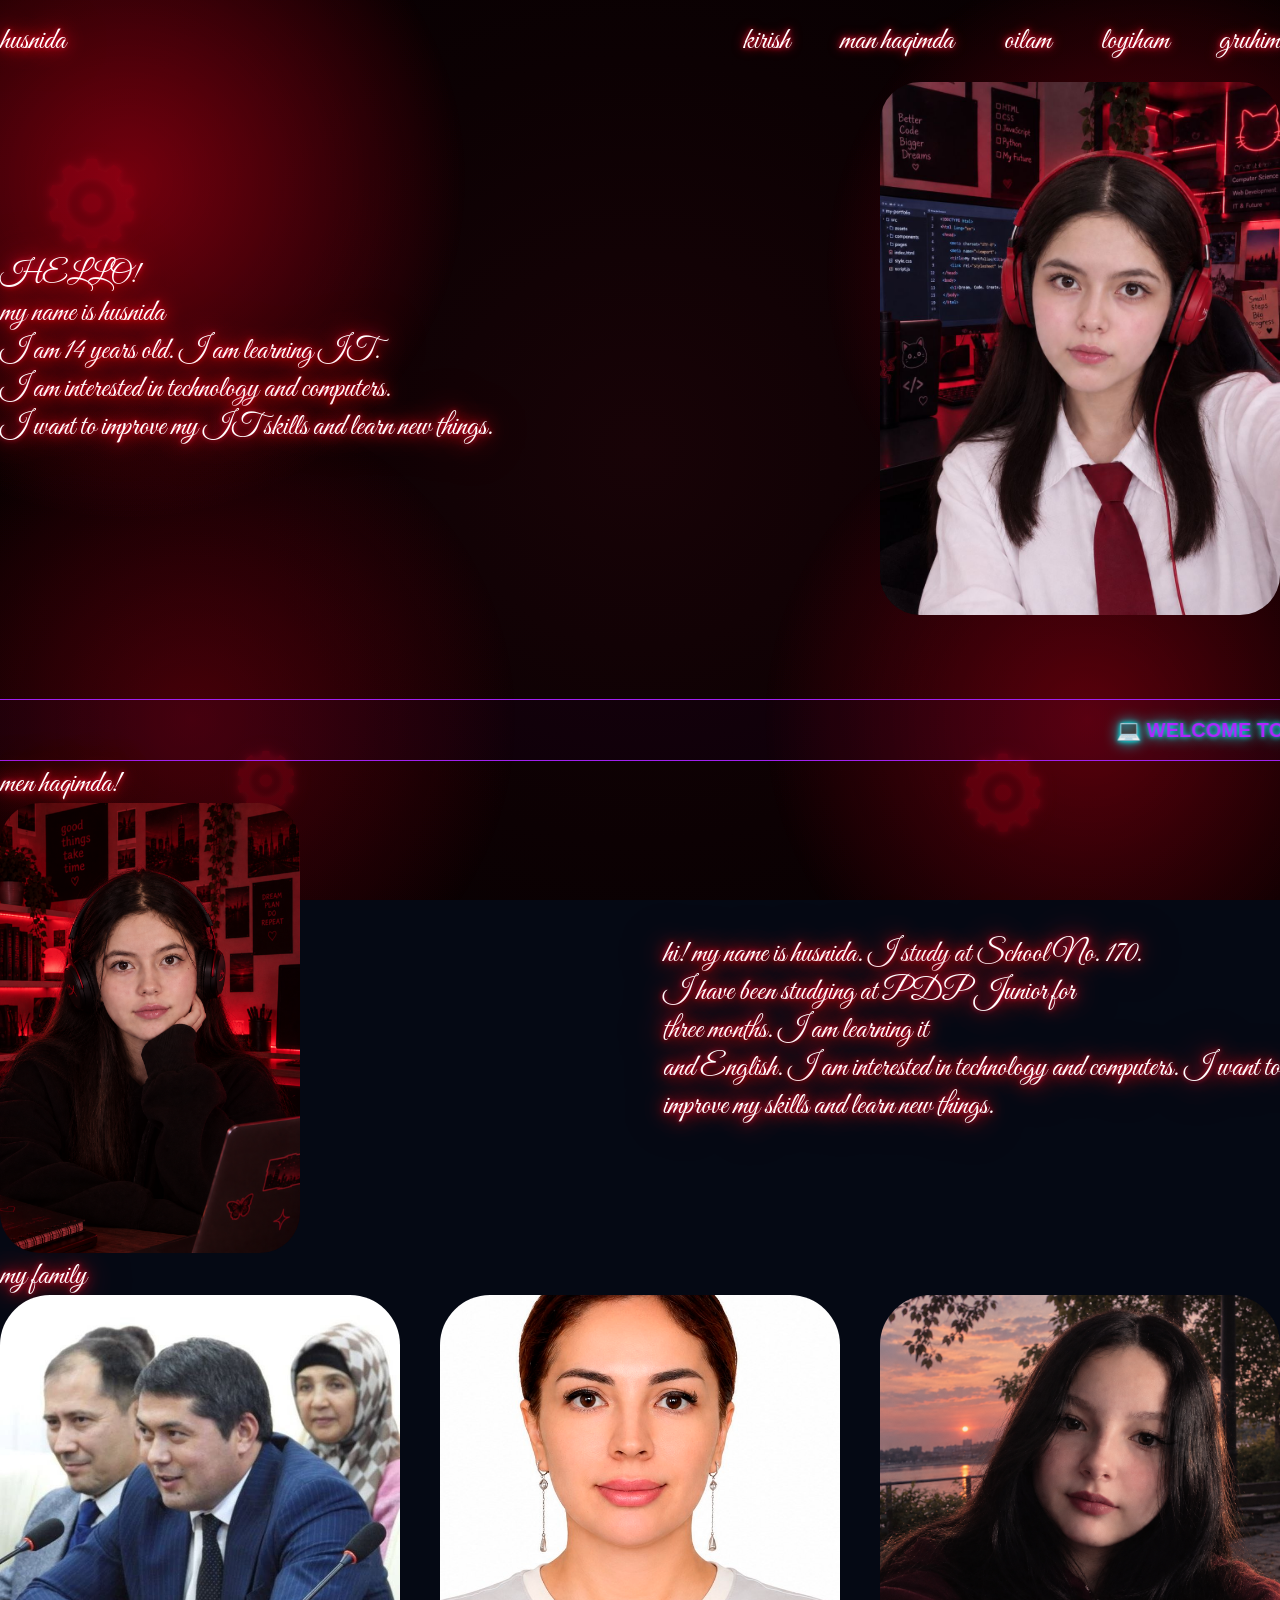
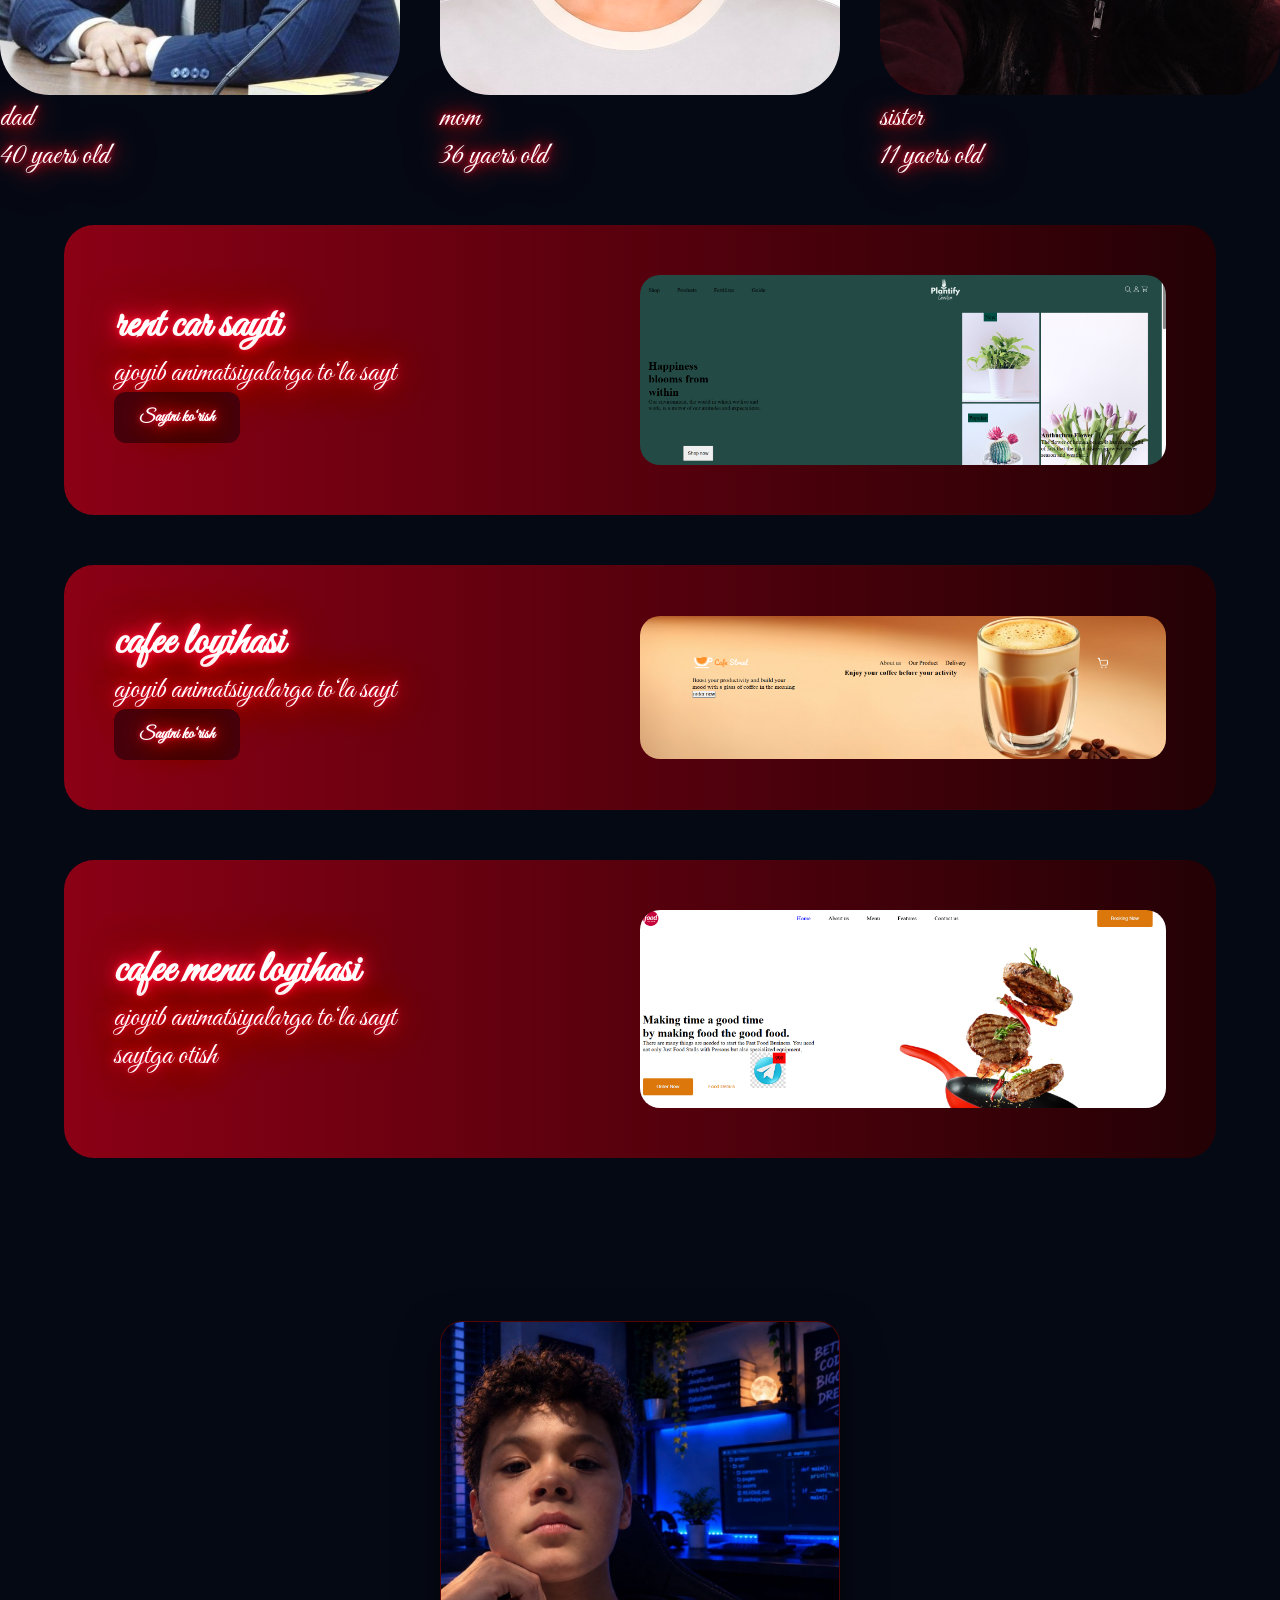
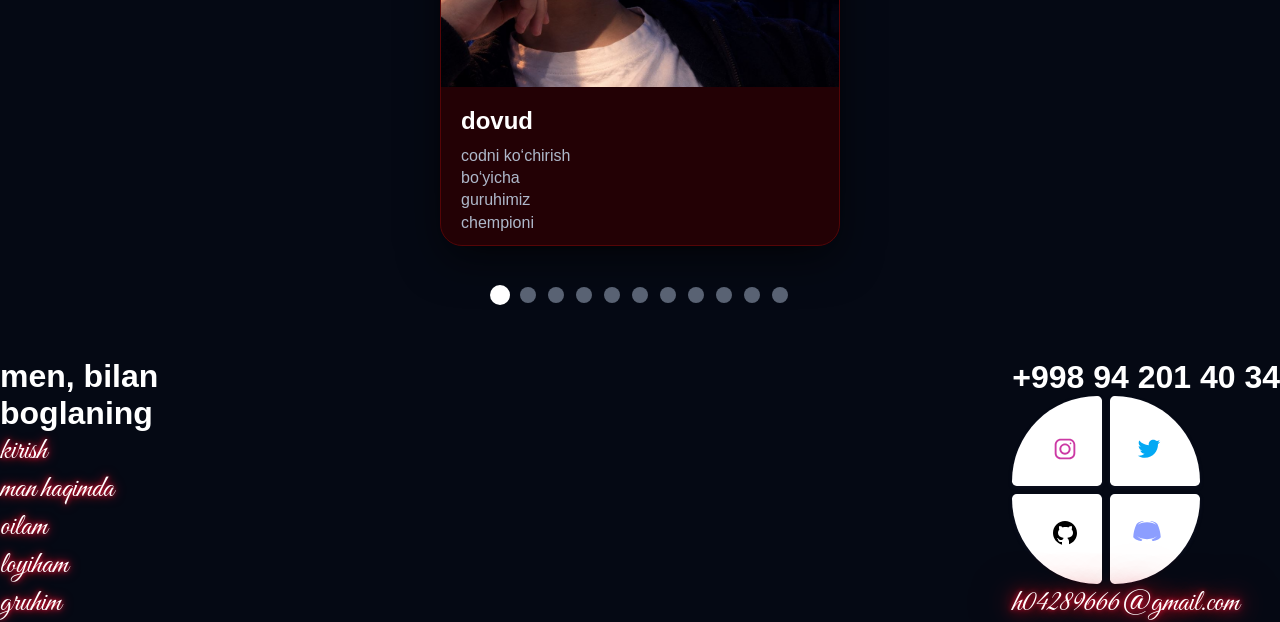
==== commit 2732f706: "update" ====
--- a/index.html
+++ b/index.html
@@ -166,7 +166,7 @@
       <p>ajoyib animatsiyalarga to‘la sayt</p>
 
       <a
-        href="https:"
+        href="https://pic-ten-psi.vercel.app/"
         target="_blank"
         class="btn"
       >
@@ -174,8 +174,8 @@
       </a>
     </div>
 
-    <img src="image.png"  alt="Rent car website">
-  </div>
+    <img src="./image copy 4.png" alt="">
+     </div>
 <div class="portfolio-card">
     <div class="title">
       <h2>cafee loyihasi</h2>
@@ -197,13 +197,7 @@
       <h2>cafee menu loyihasi</h2>
       <p>ajoyib animatsiyalarga to‘la sayt</p>
 
-      <a
-        href="https:"
-        target="_blank"
-        class="btn"
-      >
-        Saytni ko‘rish
-      </a>
+      <a href="https://food-jade-five.vercel.app/">saytga otish</a>
     </div>
 
     <img src="./image copy 3.png"  alt="Rent car website">
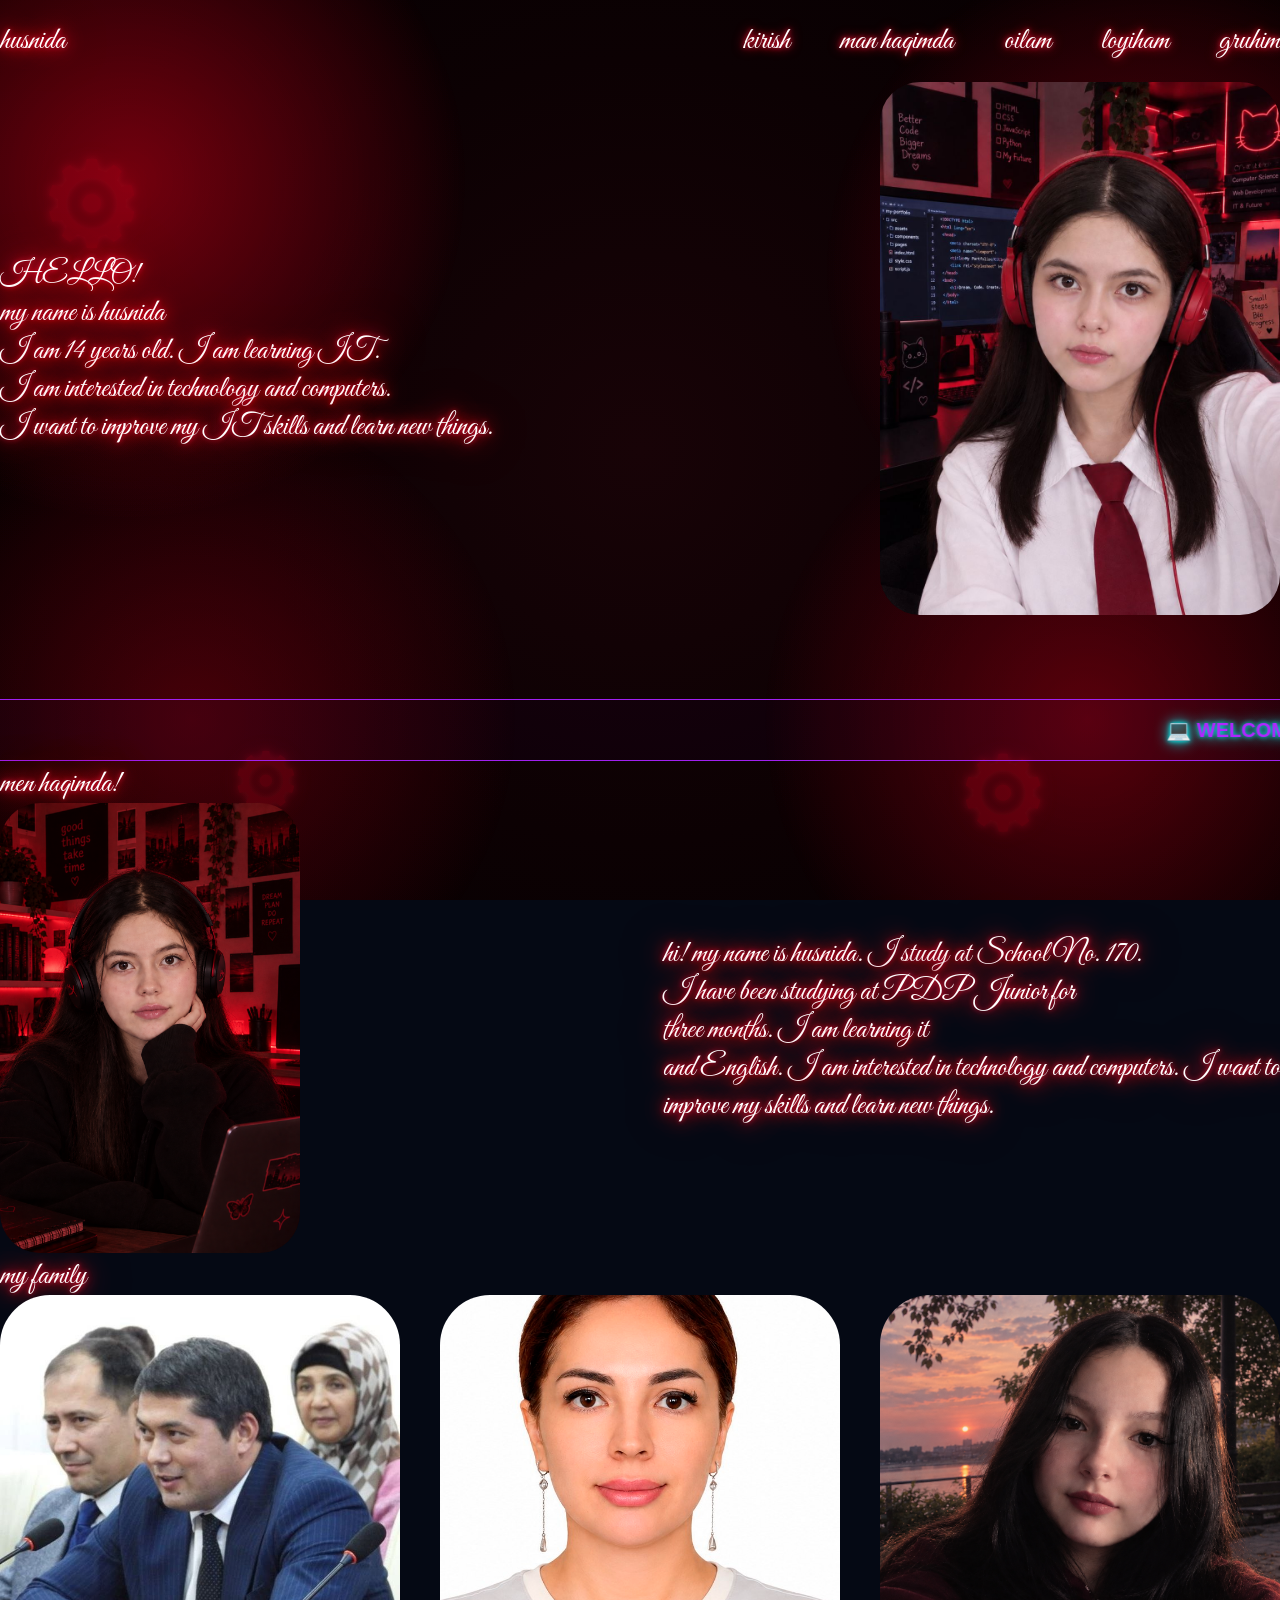
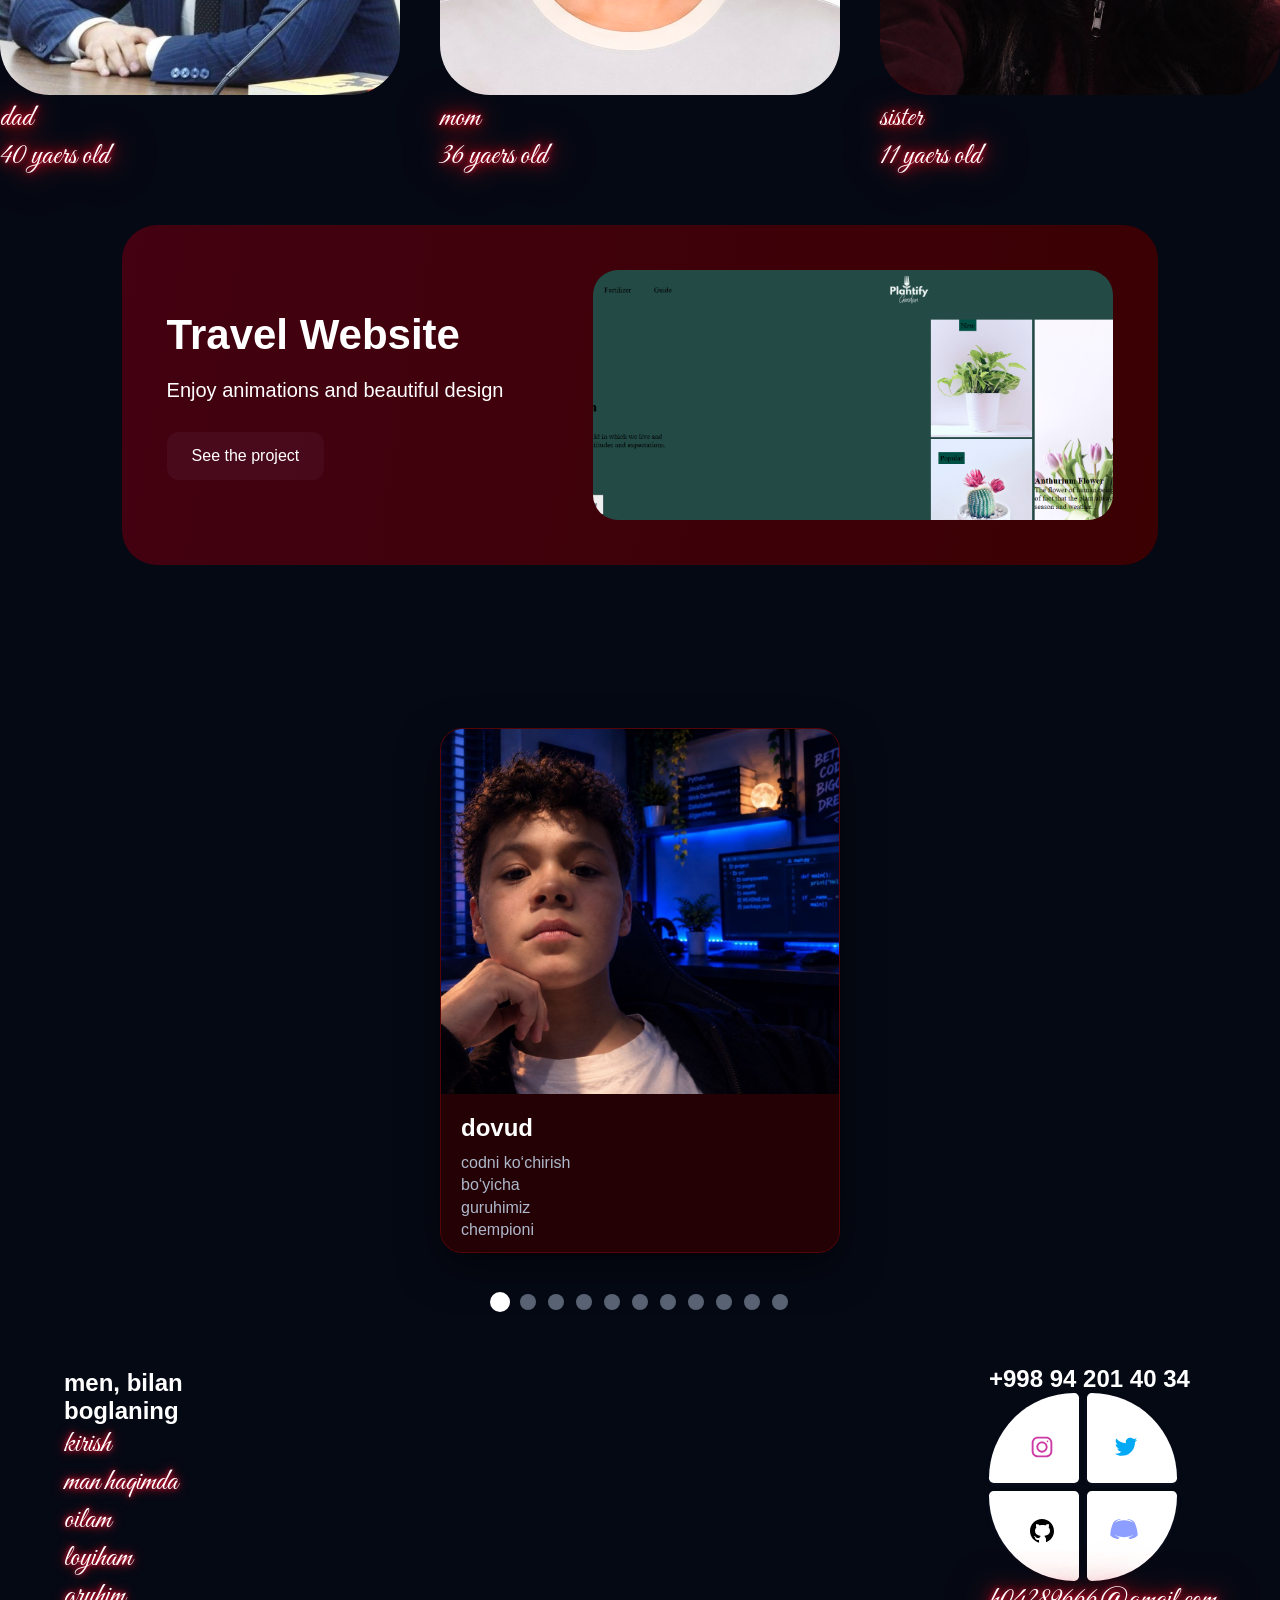
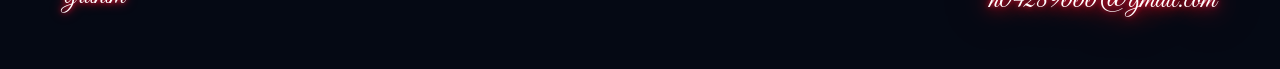
==== commit 3a40c226: "update" ====
--- a/index.html
+++ b/index.html
@@ -138,7 +138,7 @@
         <div class="container">
           <div class="family__wrapper">
             <div><h1 class="title">my family</h1></div>
-            <div class="cardd">
+            <div class="family">
               <div class="card6">
                 <img src="./5285311326701953409.jpg" alt="" class="img5">
                 <h1 class="title">dad</h1>
@@ -160,51 +160,62 @@
         </div>
       </section>
       <section class="portfolio">
-  <div class="portfolio-card">
-    <div class="title">
-      <h2>rent car sayti</h2>
-      <p>ajoyib animatsiyalarga to‘la sayt</p>
-
-      <a
-        href="https://pic-ten-psi.vercel.app/"
-        target="_blank"
-        class="btn"
-      >
-        Saytni ko‘rish
-      </a>
-    </div>
-
-    <img src="./image copy 4.png" alt="">
-     </div>
-<div class="portfolio-card">
-    <div class="title">
-      <h2>cafee loyihasi</h2>
-      <p>ajoyib animatsiyalarga to‘la sayt</p>
-
-      <a
-        href="https:"
-        target="_blank"
-        class="btn"
-      >
-        Saytni ko‘rish
-      </a>
-    </div>
-
-    <img src="image copy.png"  alt="Rent car website">
-  </div>
-<div class="portfolio-card">
-    <div class="title">
-      <h2>cafee menu loyihasi</h2>
-      <p>ajoyib animatsiyalarga to‘la sayt</p>
-
-      <a href="https://food-jade-five.vercel.app/">saytga otish</a>
-    </div>
-
-    <img src="./image copy 3.png"  alt="Rent car website">
-  </div>
+        <section class="projects-carousel">
+
+  <div class="projects-track">
+
+    <!-- 1 -->
+    <div class="project-card">
+      <div class="project-info">
+        <h2>Travel Website</h2>
+        <p>Enjoy animations and beautiful design</p>
+        <a href="https://pic-ten-psi.vercel.app/">See the project</a>
+      </div>
+
+      <img src="./image copy 4.png" alt="Travel project">
+    </div>
+
+    <!-- 2 -->
+    <div class="project-card">
+      <div class="project-info">
+        <h2>Coffee Website</h2>
+        <p>A beautiful coffee shop website</p>
+        <a href="https://pic-ten-psi.vercel.app/">See the project</a>
+      </div>
+
+      <img src="image copy.png" alt="Coffee project">
+    </div>
+
+    <!-- 3 -->
+    <div class="project-card">
+      <div class="project-info">
+        <h2>caffee Website</h2>
+        <p>My personal portfolio project</p>
+        <a href="https://project-3-mauve-theta.vercel.app/">See the project</a>
+      </div>
+      <img src="./image copy 3.png"
+       alt="caffee project" >
+    </div>
+
+    <!-- 1 ni yana qo'shamiz -->
+    <div class="project-card">
+      <div class="project-info">
+        <h2>Travel Website</h2>
+        <p>Enjoy animations and beautiful design</p>
+        <a href="#">See the project</a>
+      </div>
+
+      <img src="./image copy 5.png" alt="Travel project">
+    </div>
+
+  </div>
+
+</section>
+
   
+   
   
-</section> 
+ 
 <section class="team">
   <div class="container">
    <div class="team__wrapper">
--- a/main.css
+++ b/main.css
@@ -759,4 +759,100 @@
 
 .social-discord:hover .icon-discord {
   fill: white;
+}
+
+.projects-carousel {
+  width: 90%;
+  max-width: 1300px;
+  margin: 50px auto;
+  overflow: hidden;
+}
+
+.projects-track {
+  display: flex;
+  width: 400%;
+  animation: slide 10s infinite;
+}
+
+.project-card {
+  width: 25%;
+  min-height: 330px;
+  padding: 45px;
+
+  box-sizing: border-box;
+
+  display: flex;
+  align-items: center;
+  justify-content: space-between;
+  gap: 40px;
+
+  border-radius: 35px;
+
+  background: linear-gradient(
+    100deg,
+    #430111,
+    #3a0002
+  );
+}
+
+.project-info {
+  width: 40%;
+}
+
+.project-info h2 {
+  color: white;
+  font-size: 42px;
+  margin: 0 0 20px;
+}
+
+.project-info p {
+  color: white;
+  font-size: 20px;
+  margin-bottom: 30px;
+}
+
+.project-info a {
+  display: inline-block;
+  padding: 15px 25px;
+
+  color: white;
+  background: rgba(80, 20, 40, 0.5);
+
+  border-radius: 12px;
+  text-decoration: none;
+}
+
+.project-card img {
+  width: 55%;
+  height: 250px;
+
+  object-fit: cover;
+  border-radius: 25px;
+}
+
+
+/* CAROUSEL */
+@keyframes slide {
+
+  0%, 22% {
+    transform: translateX(0);
+  }
+
+  27%, 49% {
+    transform: translateX(-25%);
+  }
+
+  54%, 76% {
+    transform: translateX(-50%);
+  }
+
+  81%, 100% {
+    transform: translateX(-75%);
+  }
+}
+
+.family{
+  display: flex;
+  justify-content: space-between;
+  align-items: center;
 }
